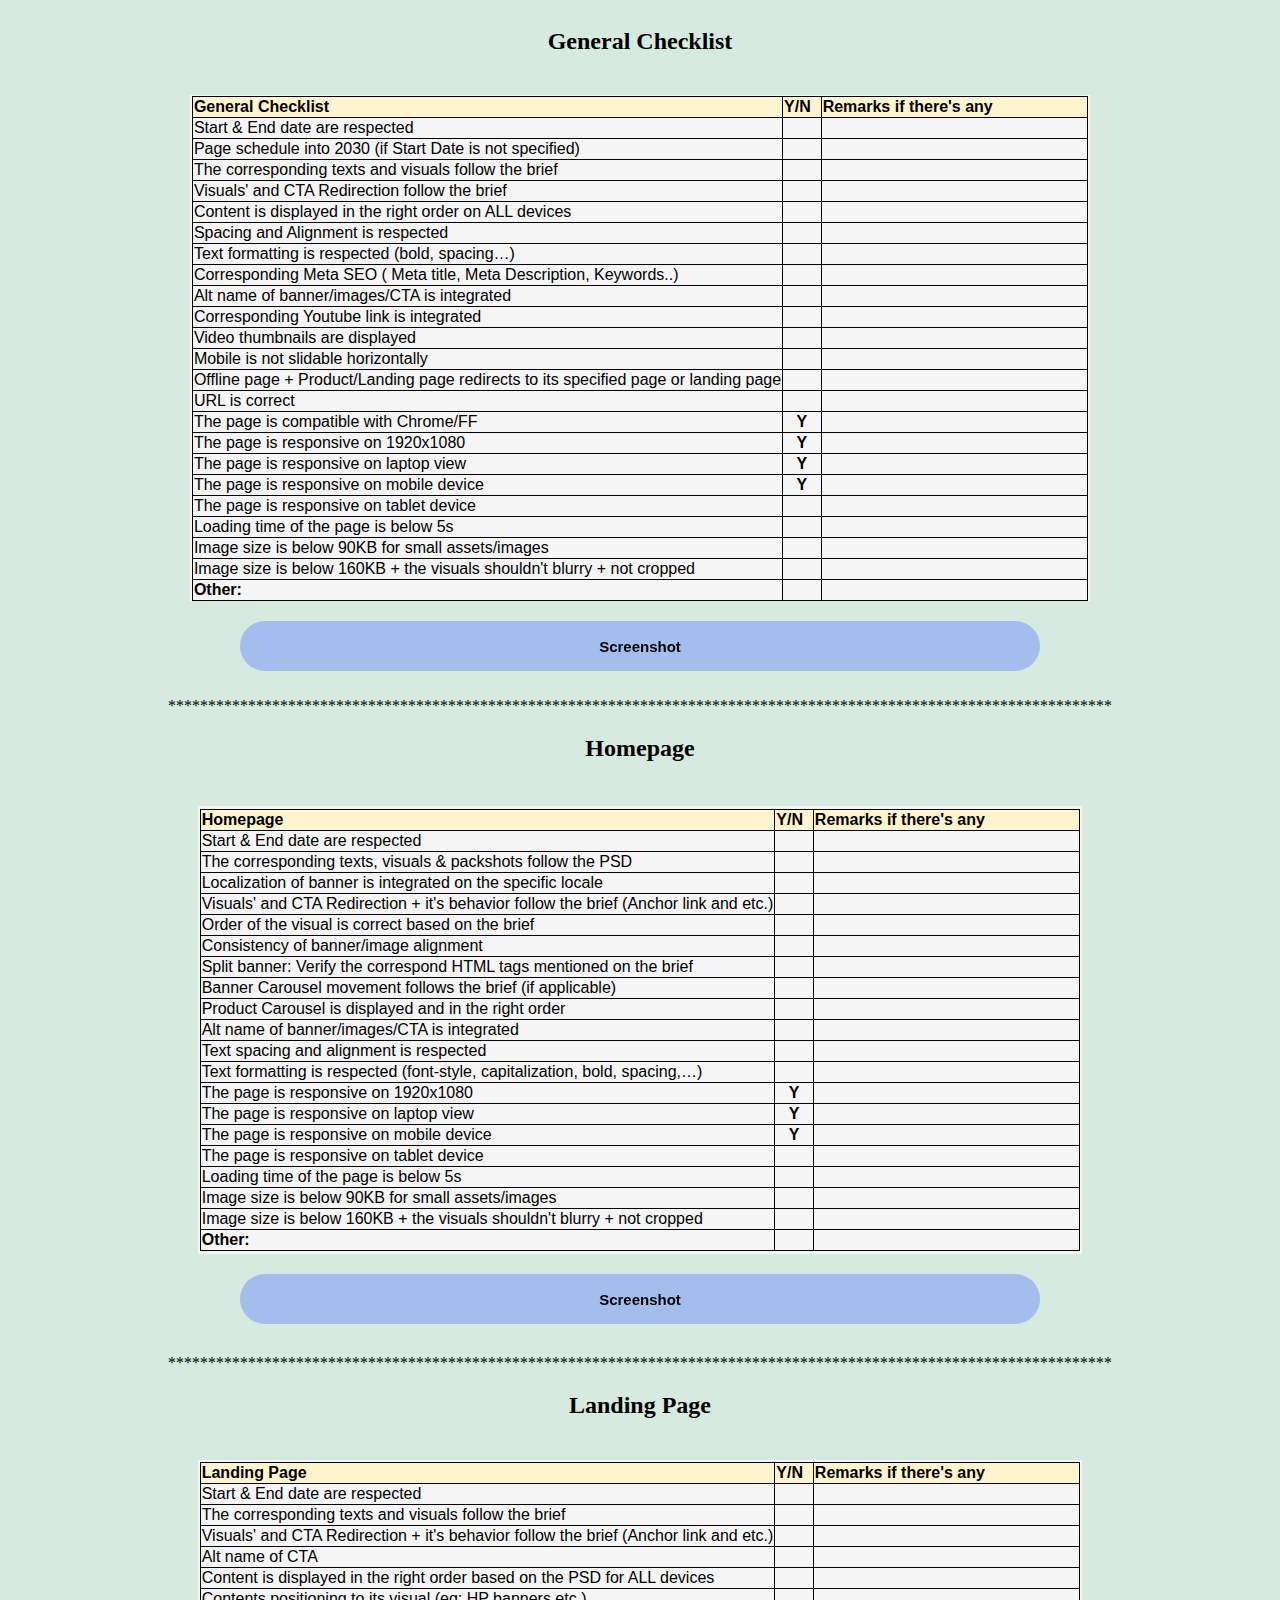
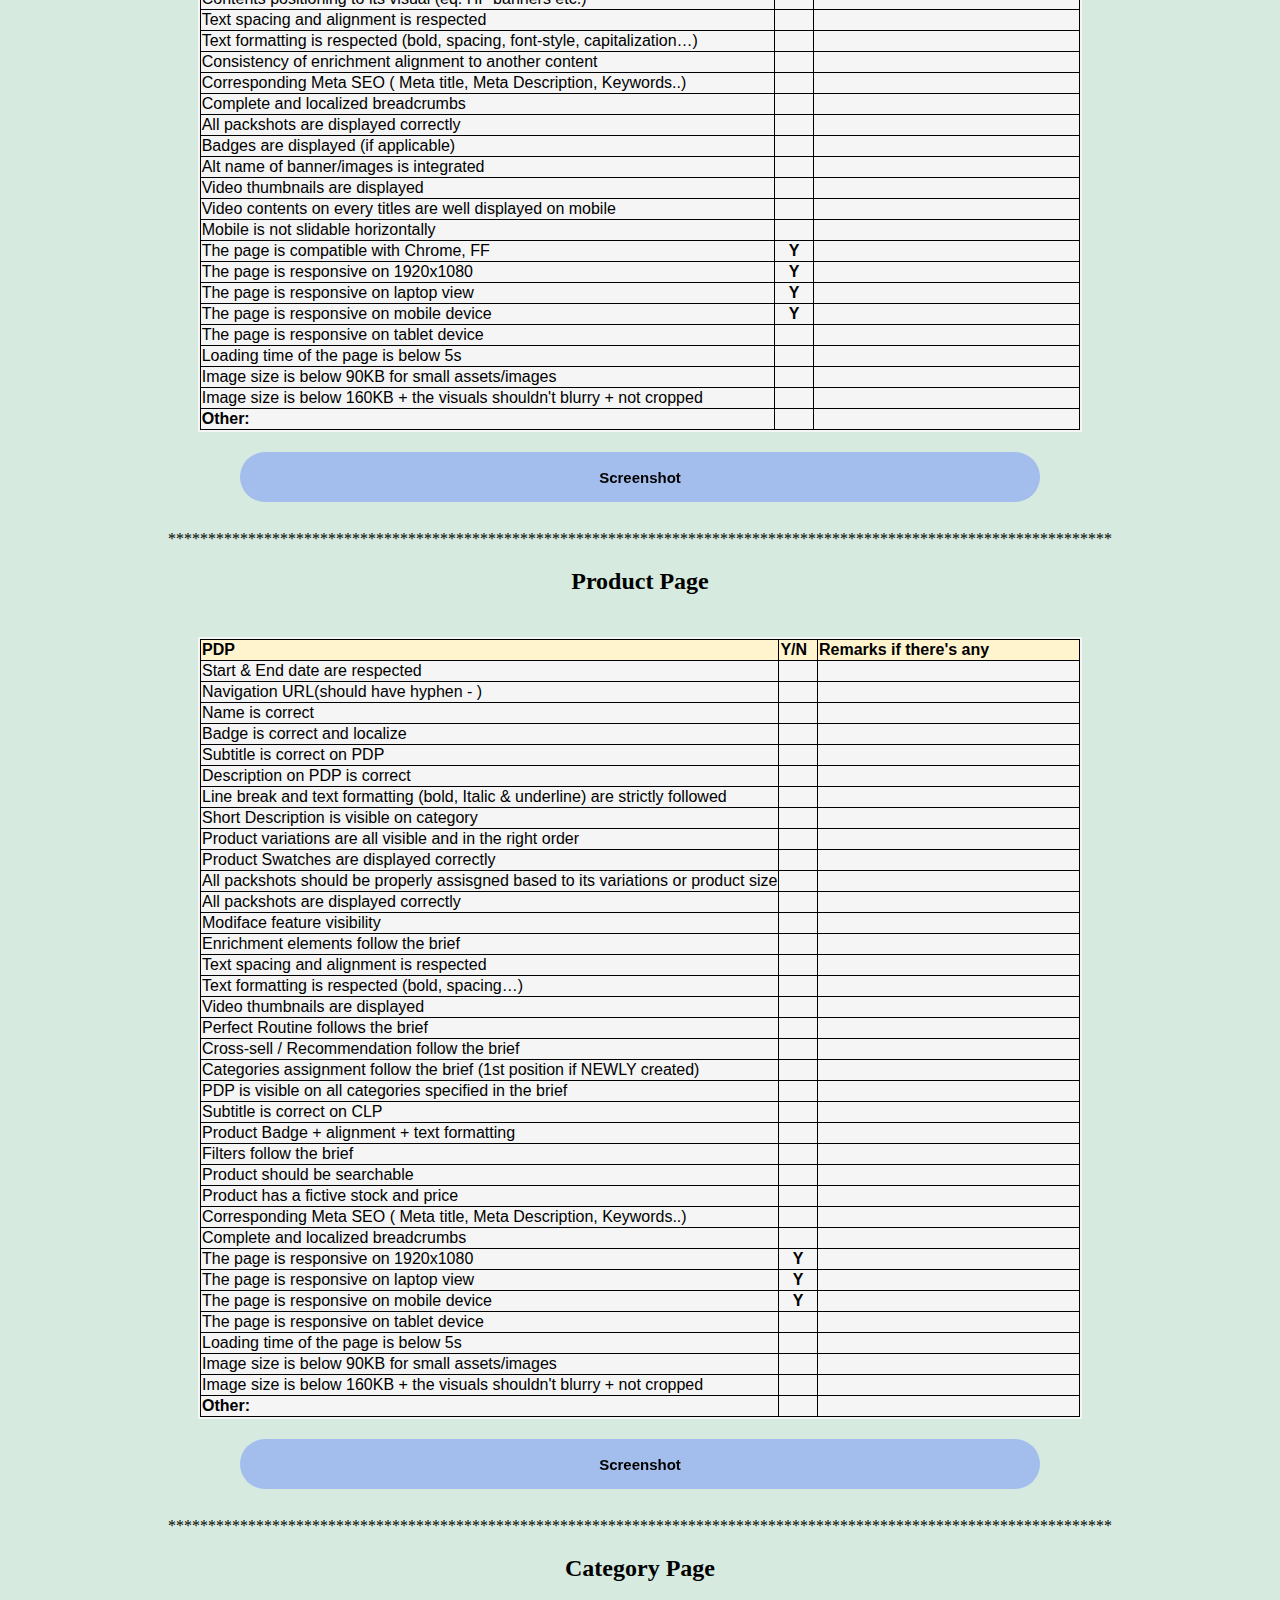
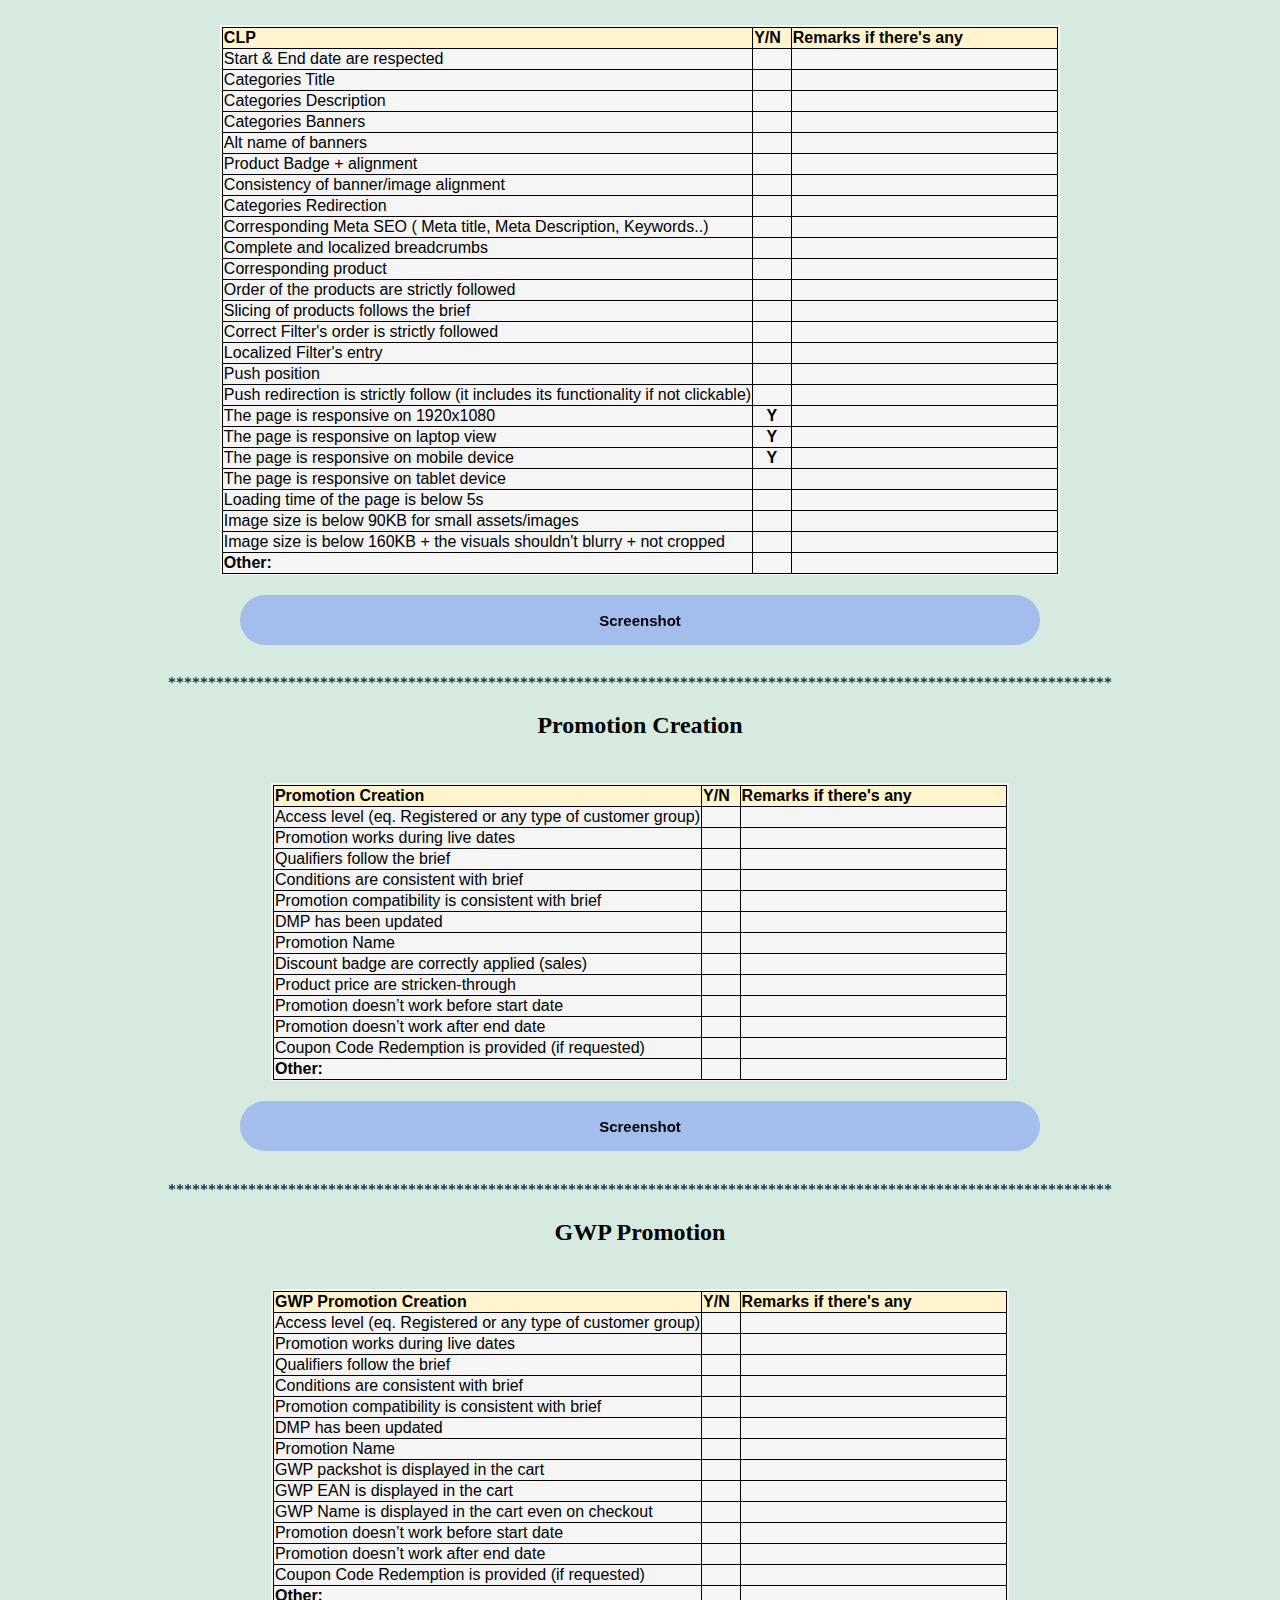
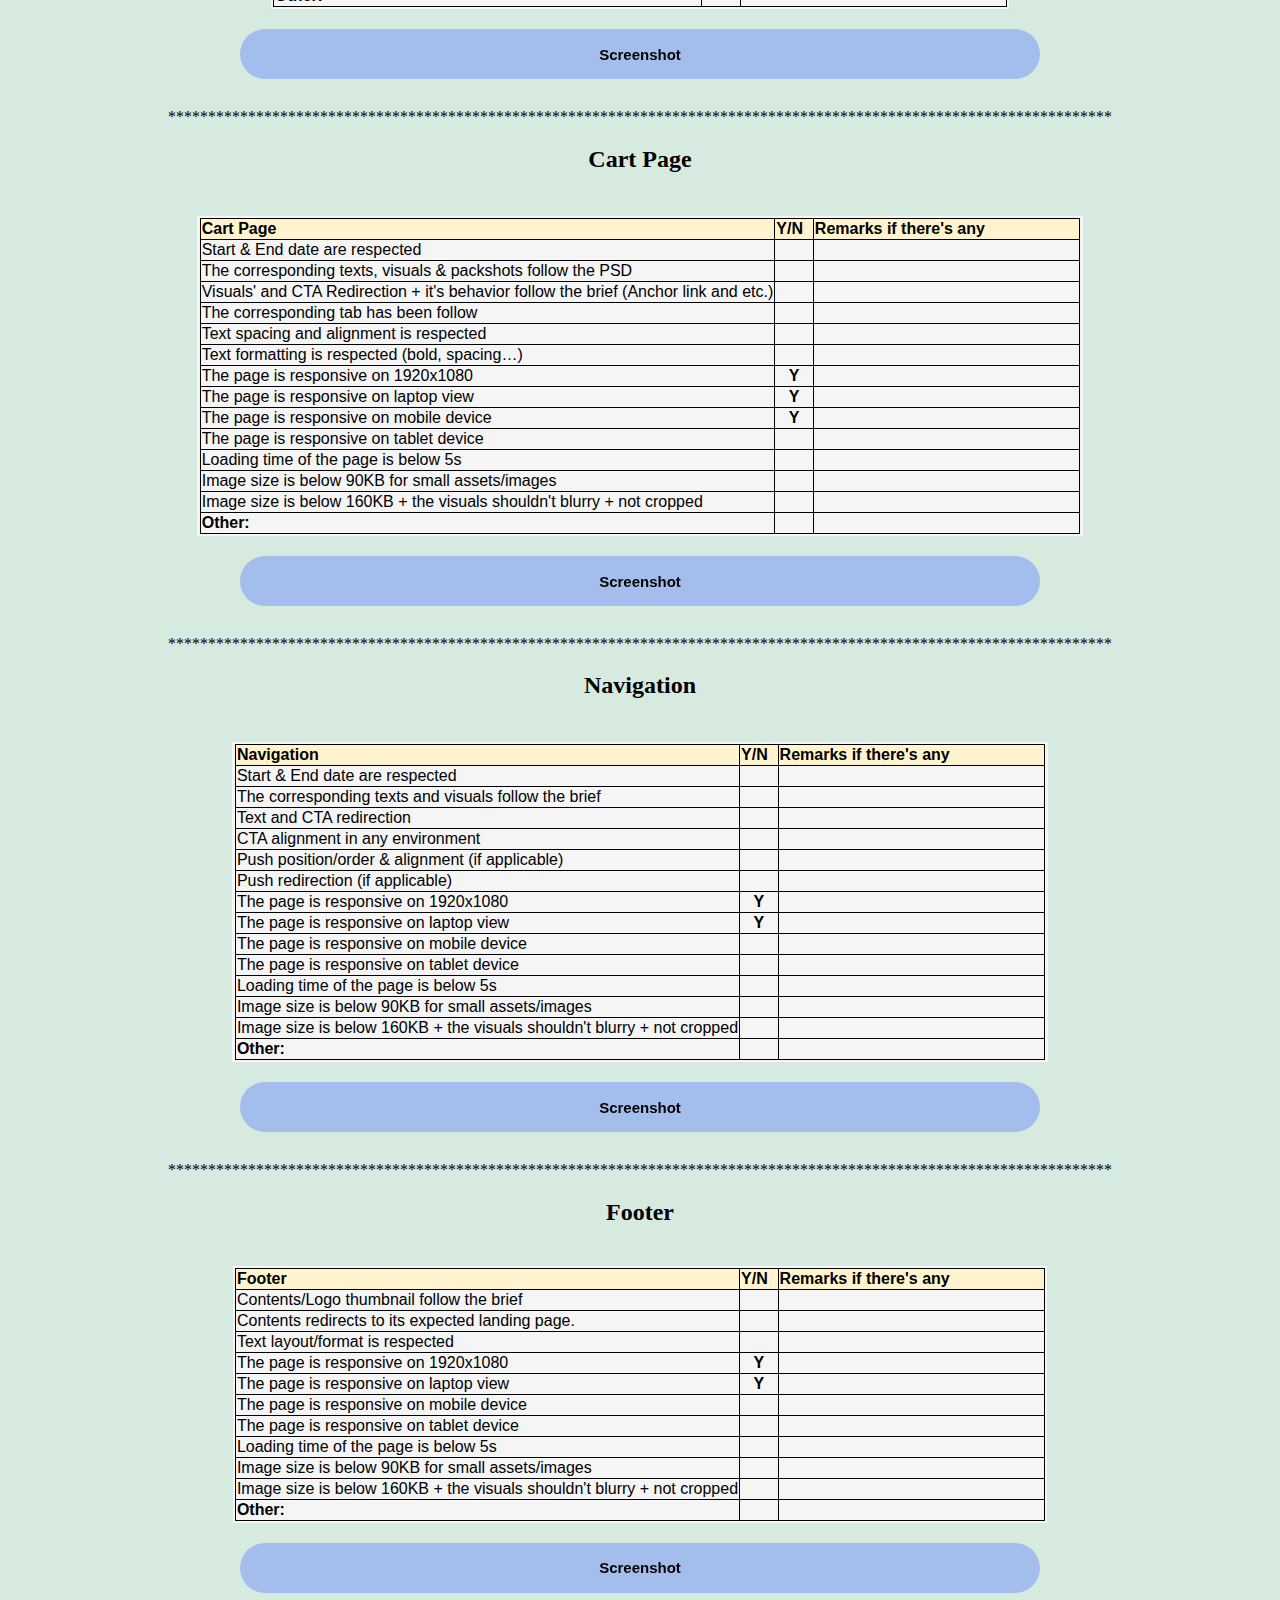
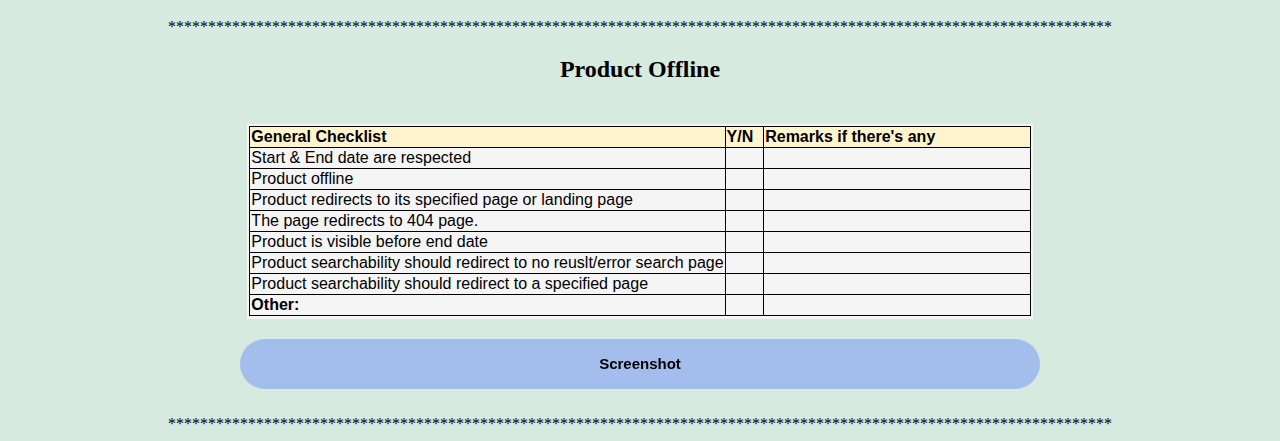
==== index.html @ a8d09268 "Add files via upload" ====
<!DOCTYPE html>

<head>
	<link rel="stylesheet" href="style.css">
  <link rel="stylesheet" href="https://cdnjs.cloudflare.com/ajax/libs/font-awesome/5.14.0/css/all.min.css">
</head>

<body>

<div class="container"> 
<!---------------------------------------------------------------DIV FOR General Checklist--------------------------------------------------------------->

  <div class="text-box">
    <div class="top-area">
      <h2 style="text-align: center;">General Checklist</h2>
    </div>
    <div class="inner">
    <!-- General Checklist Table -->
      <iframe src="./general.html" width="950px" height="600px"  frameborder="0" scrolling=no></iframe>
    <!-- End table -->
    </div>
  </div>
 
  &nbsp;<a style="text-align: center;">**********************************************************************************************************************</a>
<!---------------------------------------------------------------DIV FOR Homepage--------------------------------------------------------------->

  <div class="text-box">
    <div class="top-area">
      <h2 style="text-align: center;">Homepage</h2>
    </div>
    <div class="inner">
    <!-- Homepage -->
      <iframe src="./homepage.html" width="950px" height="550px"  frameborder="0" scrolling=no></iframe>
    <!-- End table -->
    </div>
  </div>

  &nbsp;<a style="text-align: center;">**********************************************************************************************************************</a>
<!---------------------------------------------------------------DIV FOR Landing Page--------------------------------------------------------------->

  <div class="text-box">
    <div class="top-area">
      <h2 style="text-align: center;">Landing Page</h2>
    </div>
    <div class="inner">
    <!-- Landing Page -->
      <iframe src="./landingpage.html" width="950px" height="670px"  frameborder="0" scrolling=no></iframe>
    <!-- End table -->
    </div>
  </div>

  &nbsp;<a style="text-align: center;">**********************************************************************************************************************</a>
<!---------------------------------------------------------------DIV FOR Product Page--------------------------------------------------------------->

  <div class="text-box">
    <div class="top-area">
      <h2 style="text-align: center;">Product Page</h2>
    </div>
    <div class="inner">
    <!-- Product Page -->
      <iframe src="./productpage.html" width="950px" height="880px"  frameborder="0" scrolling=no></iframe>
    <!-- End table -->
    </div>
  </div>

  &nbsp;<a style="text-align: center;">**********************************************************************************************************************</a>
<!---------------------------------------------------------------DIV FOR CLP --------------------------------------------------------------->

<div class="text-box">
  <div class="top-area">
    <h2 style="text-align: center;">Category Page</h2>
  </div>
  <div class="inner">
  <!-- CLP -->
    <iframe src="./categorypage.html" width="950px" height="650px"  frameborder="0" scrolling=no></iframe>
  <!-- End table -->
  </div>
</div>

&nbsp;<a style="text-align: center;">**********************************************************************************************************************</a>
<!---------------------------------------------------------------DIV FOR PROMOTION--------------------------------------------------------------->

<div class="text-box">
  <div class="top-area">
    <h2 style="text-align: center;">Promotion Creation</h2>
  </div>
  <div class="inner">
  <!-- PROMOTION -->
    <iframe src="./promotion.html" width="950px" height="400px"  frameborder="0" scrolling=no></iframe>
  <!-- End table -->
  </div>
</div>

&nbsp;<a style="text-align: center;">**********************************************************************************************************************</a>
<!---------------------------------------------------------------DIV FOR GWP PROMOTION--------------------------------------------------------------->

<div class="text-box">
  <div class="top-area">
    <h2 style="text-align: center;">GWP Promotion</h2>
  </div>
  <div class="inner">
  <!-- GWP PROMOTION -->
    <iframe src="./gwppromotion.html" width="950px" height="420px"  frameborder="0" scrolling=no></iframe>
  <!-- End table -->
  </div>
</div>

&nbsp;<a style="text-align: center;">**********************************************************************************************************************</a>
<!---------------------------------------------------------------DIV FOR CART PAGE--------------------------------------------------------------->

<div class="text-box">
  <div class="top-area">
    <h2 style="text-align: center;">Cart Page</h2>
  </div>
  <div class="inner">
  <!-- CART PAGE -->
    <iframe src="./cartpage.html" width="950px" height="420px"  frameborder="0" scrolling=no></iframe>
  <!-- End table -->
  </div>
</div>

&nbsp;<a style="text-align: center;">**********************************************************************************************************************</a>
<!---------------------------------------------------------------DIV FOR NAVIGATION--------------------------------------------------------------->

<div class="text-box">
  <div class="top-area">
    <h2 style="text-align: center;">Navigation</h2>
  </div>
  <div class="inner">
  <!-- NAVIGATION -->
    <iframe src="./navigation.html" width="950px" height="420px"  frameborder="0" scrolling=no></iframe>
  <!-- End table -->
  </div>
</div>

&nbsp;<a style="text-align: center;">**********************************************************************************************************************</a>
<!---------------------------------------------------------------DIV FOR FOOTER--------------------------------------------------------------->

<div class="text-box">
  <div class="top-area">
    <h2 style="text-align: center;">Footer</h2>
  </div>
  <div class="inner">
  <!-- FOOTER -->
    <iframe src="./footer.html" width="950px" height="350px"  frameborder="0" scrolling=no></iframe>
  <!-- End table -->
  </div>
</div>

&nbsp;<a style="text-align: center;">**********************************************************************************************************************</a>
<!---------------------------------------------------------------DIV FOR PRODUCT OFFLINE--------------------------------------------------------------->

<div class="text-box">
  <div class="top-area">
    <h2 style="text-align: center;">Product Offline</h2>
  </div>
  <div class="inner">
  <!-- PRODUCT OFFLINE -->
    <iframe src="./productoffline.html" width="950px" height="290px"  frameborder="0" scrolling=no></iframe>
  <!-- End table -->
  </div>
</div>

&nbsp;<a style="text-align: center;">**********************************************************************************************************************</a>
<!--------------------------------------------------------------- END --------------------------------------------------------------->


</div>
</body>
<script src="./html2canvas.js"></script>
<script src="./index.js"></script>

</html>
---- style.css ----
@import url('https://fonts.googleapis.com/css2?family=Poppins:wght@200;300;400;500;600;700;800;900&display=swap');

body{
	display: flex;
	flex-direction: column;
	align-items: center;
	justify-content: center;
	gap: 20px 0;
	min-height: 100vh;
	background: #d6eadf;

}

.frames{
	width: 950px;
	height: 600px;
	
}

.container{
	display:flex;
	flex-direction: column;
	background: #d6eadf;
}

.text-box{
	background: #d6eadf;
}

 /* TABLE DIVs*/ 
.general_checklist_div {
	width: 900px;
	height: 506px;
	background-color: whitesmoke;
	display: flex;
	align-items: center;
	justify-content: center;
}
.homepage_div {
	width: 884px;
	height: 448px;
	background-color: whitesmoke;
	display: flex;
	align-items: center;
	justify-content: center;
}
.landingpage_checklist_div { 
	width: 884px;
	height: 572px;
	background-color: whitesmoke;
	display: flex;
	align-items: center;
	justify-content: center;
}
.productpage_checklist_div { 
	width: 884px;
	height: 782px;
	background-color: whitesmoke;
	display: flex;
	align-items: center;
	justify-content: center;
}
.categorypage_checklist_div { 
	width: 840px;
	height: 550px;
	background-color: whitesmoke;
	display: flex;
	align-items: center;
	justify-content: center;
}
.promotion_checklist_div { 
	width: 738px;
	height: 298px;
	background-color: whitesmoke;
	display: flex;
	align-items: center;
	justify-content: center;
}
.gwppromotion_checklist_div { 
	width: 738px;
	height: 320px;
	background-color: whitesmoke;
	display: flex;
	align-items: center;
	justify-content: center;
}
.cartpage_checklist_div { 
	width: 886px;
	height: 320px;
	background-color: whitesmoke;
	display: flex;
	align-items: center;
	justify-content: center;
}
.navigation_checklist_div { 
	width: 816px;
	height: 320px;
	background-color: whitesmoke;
	display: flex;
	align-items: center;
	justify-content: center;
}
.footer_checklist_div { 
	width: 814px;
	height: 257px;
	background-color: whitesmoke;
	display: flex;
	align-items: center;
	justify-content: center;
}
.productoffline_checklist_div { 
	width: 786px;
	height: 195px;
	background-color: whitesmoke;
	display: flex;
	align-items: center;
	justify-content: center;
}
 /* End*/ 


.takeImageBtn {
	display: inline-flex;
	align-items: center;
	justify-content: center;
	padding: 0.7rem 2rem;
	font-weight: 600;
	font-size: 15px;
	text-align: center;
	text-decoration: none;
	color: #A3BDED;
	backface-visibility: hidden;
	border: 0.3rem solid transparent;
	border-radius: 3rem;
	width: 800px;
	height: 50px;
  }
  
  .takeImageBtn1 {
	border-color: transparent;
	background-color: #A3BDED;
	color: #000;
	transition: transform 0.2s cubic-bezier(0.235, 0, 0.05, 0.95);
  }
	
  .takeImageBtn1:hover {
	transform: perspective(1px) scale3d(1.044, 1.044, 1) translateZ(0) !important;
  }



.pt-3-half {
  padding-top: 1.4rem;
}

table {
  font-family: arial, sans-serif;
  border-collapse: collapse;
  width: 100%;
}

td, th {
  border: 1px solid black;
  text-align: left;

}
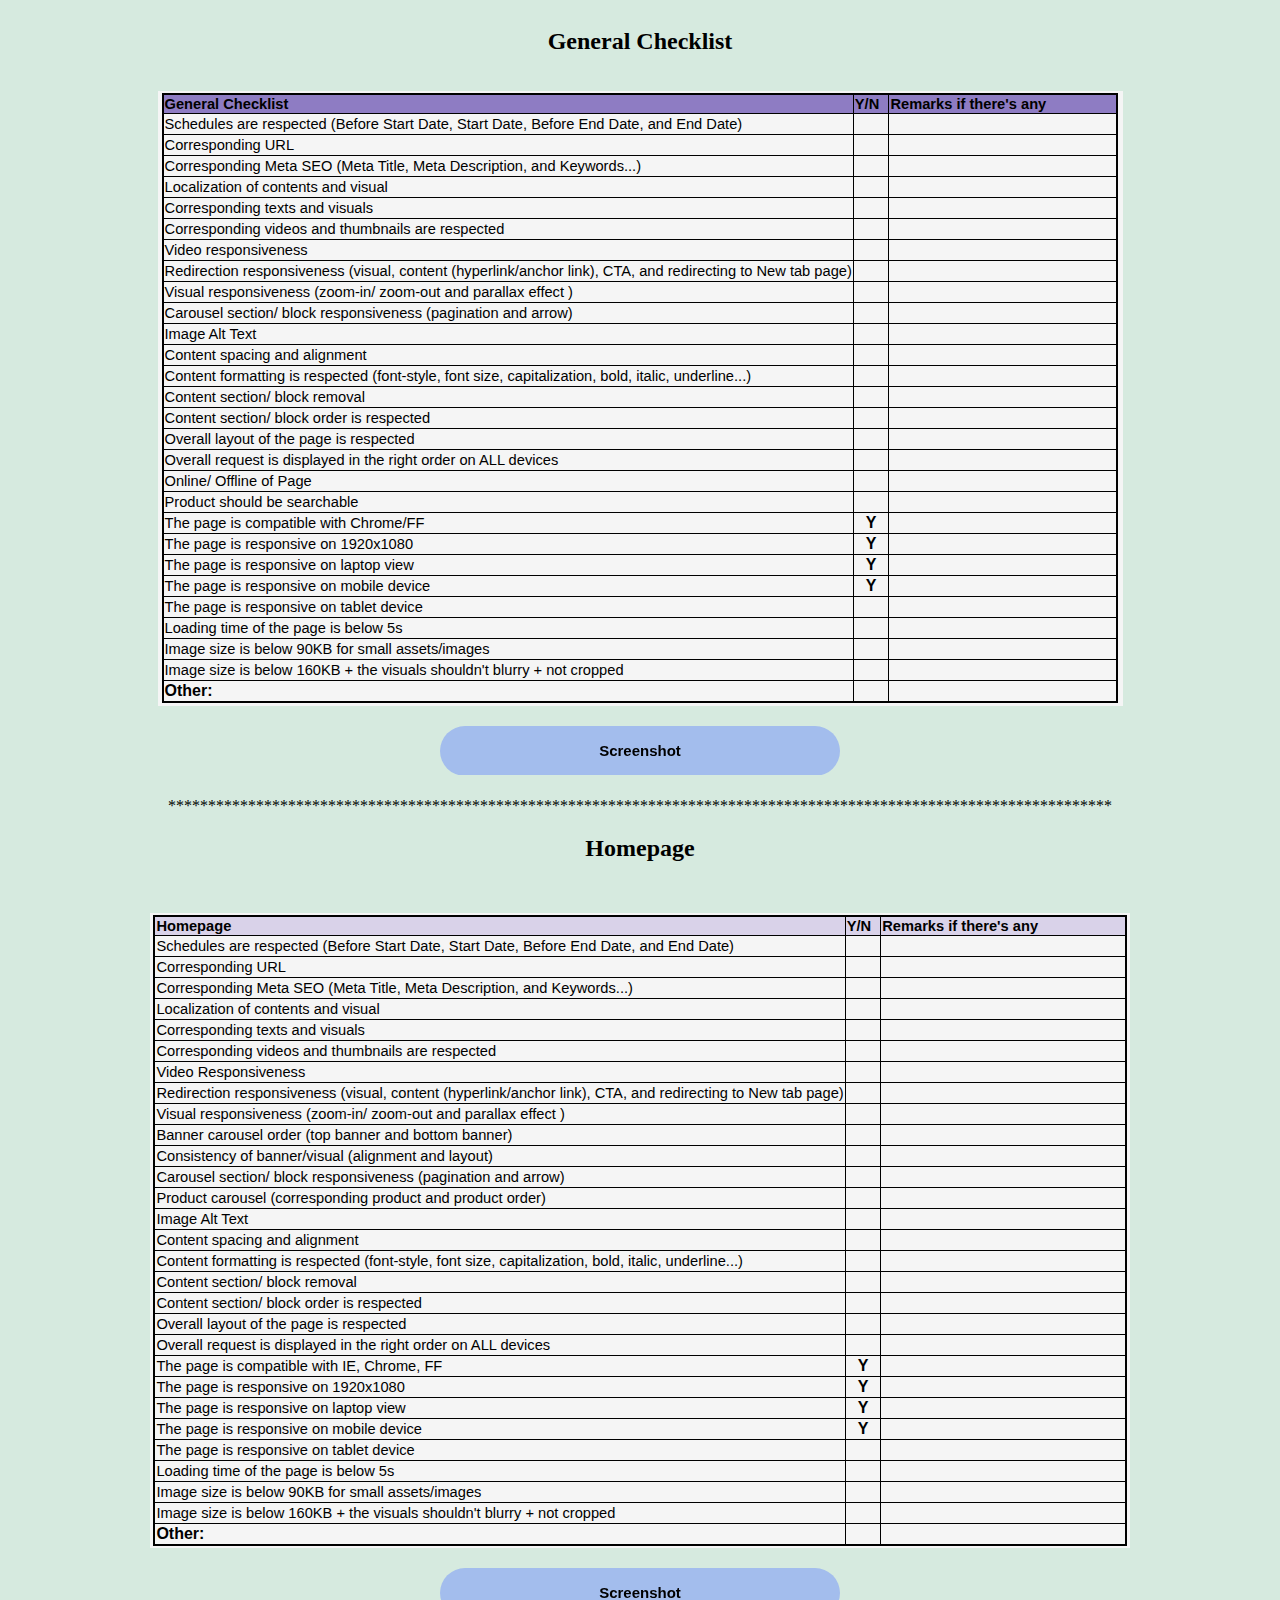
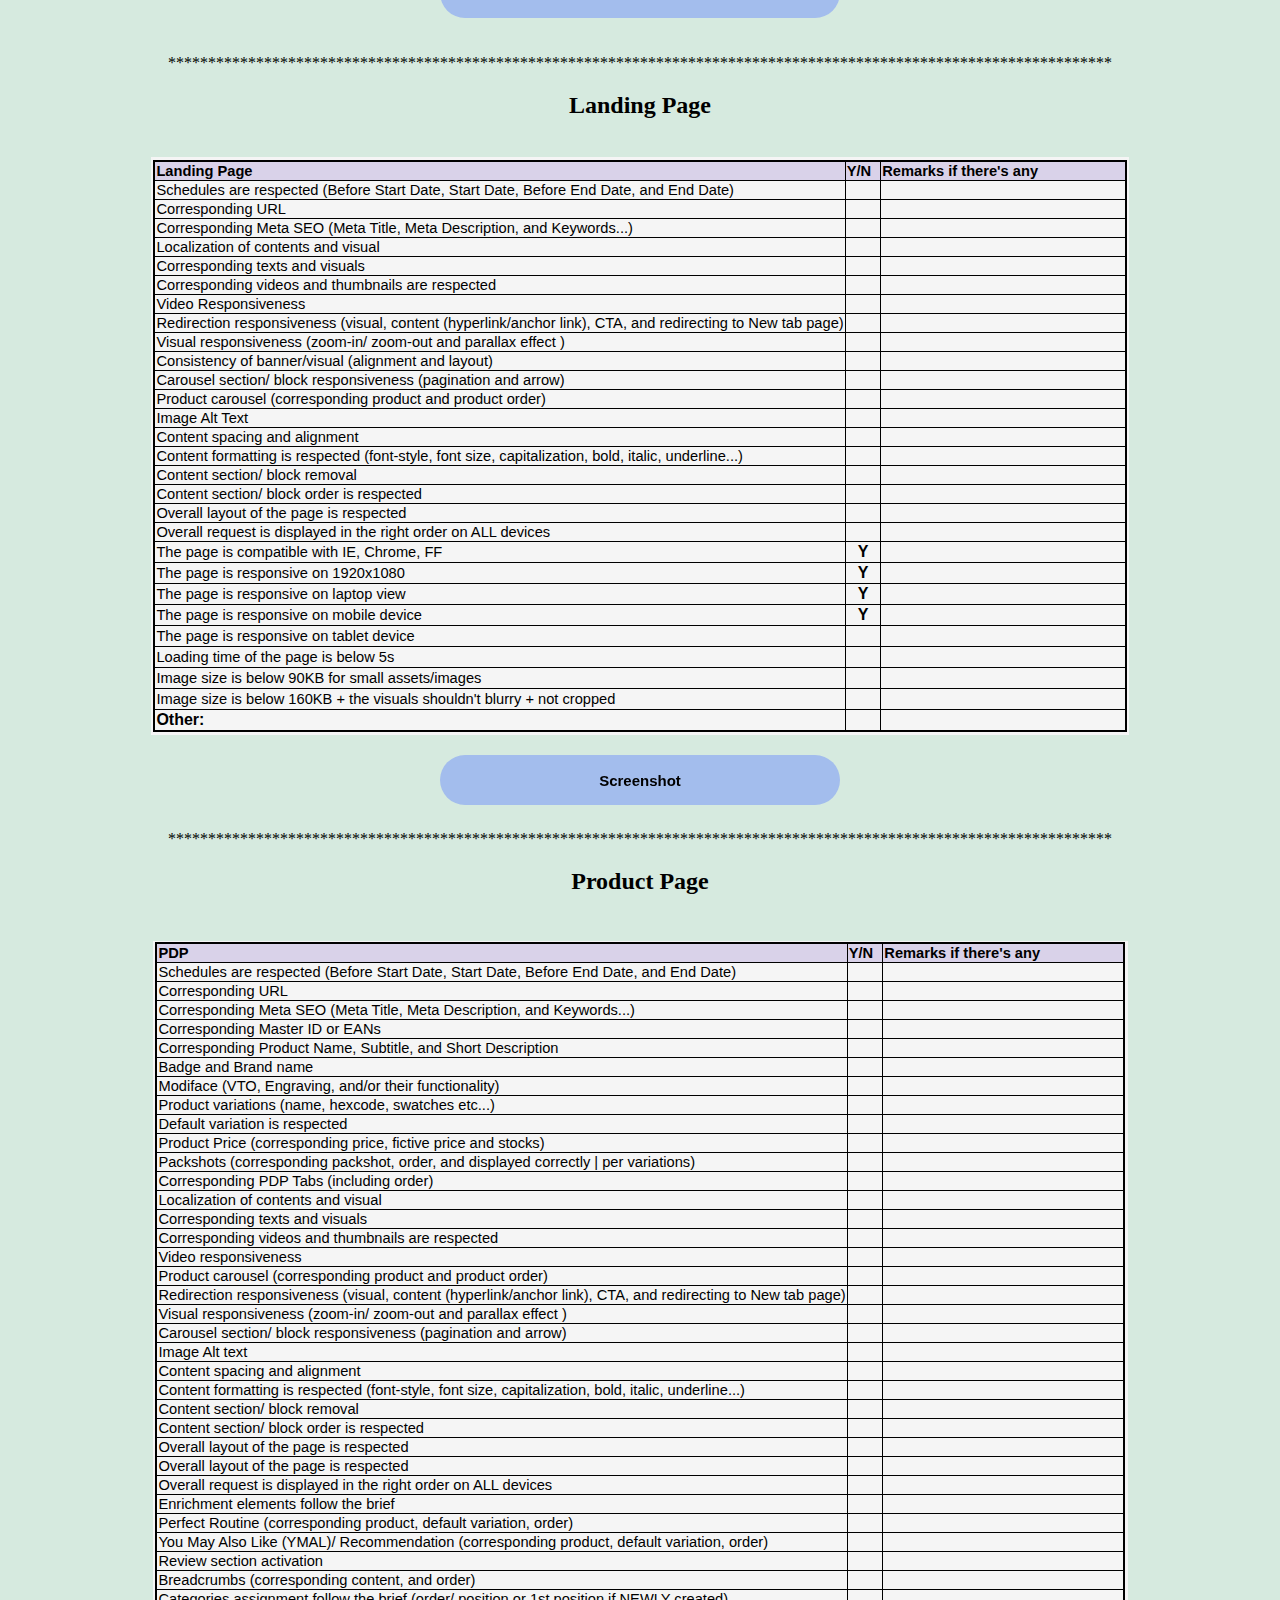
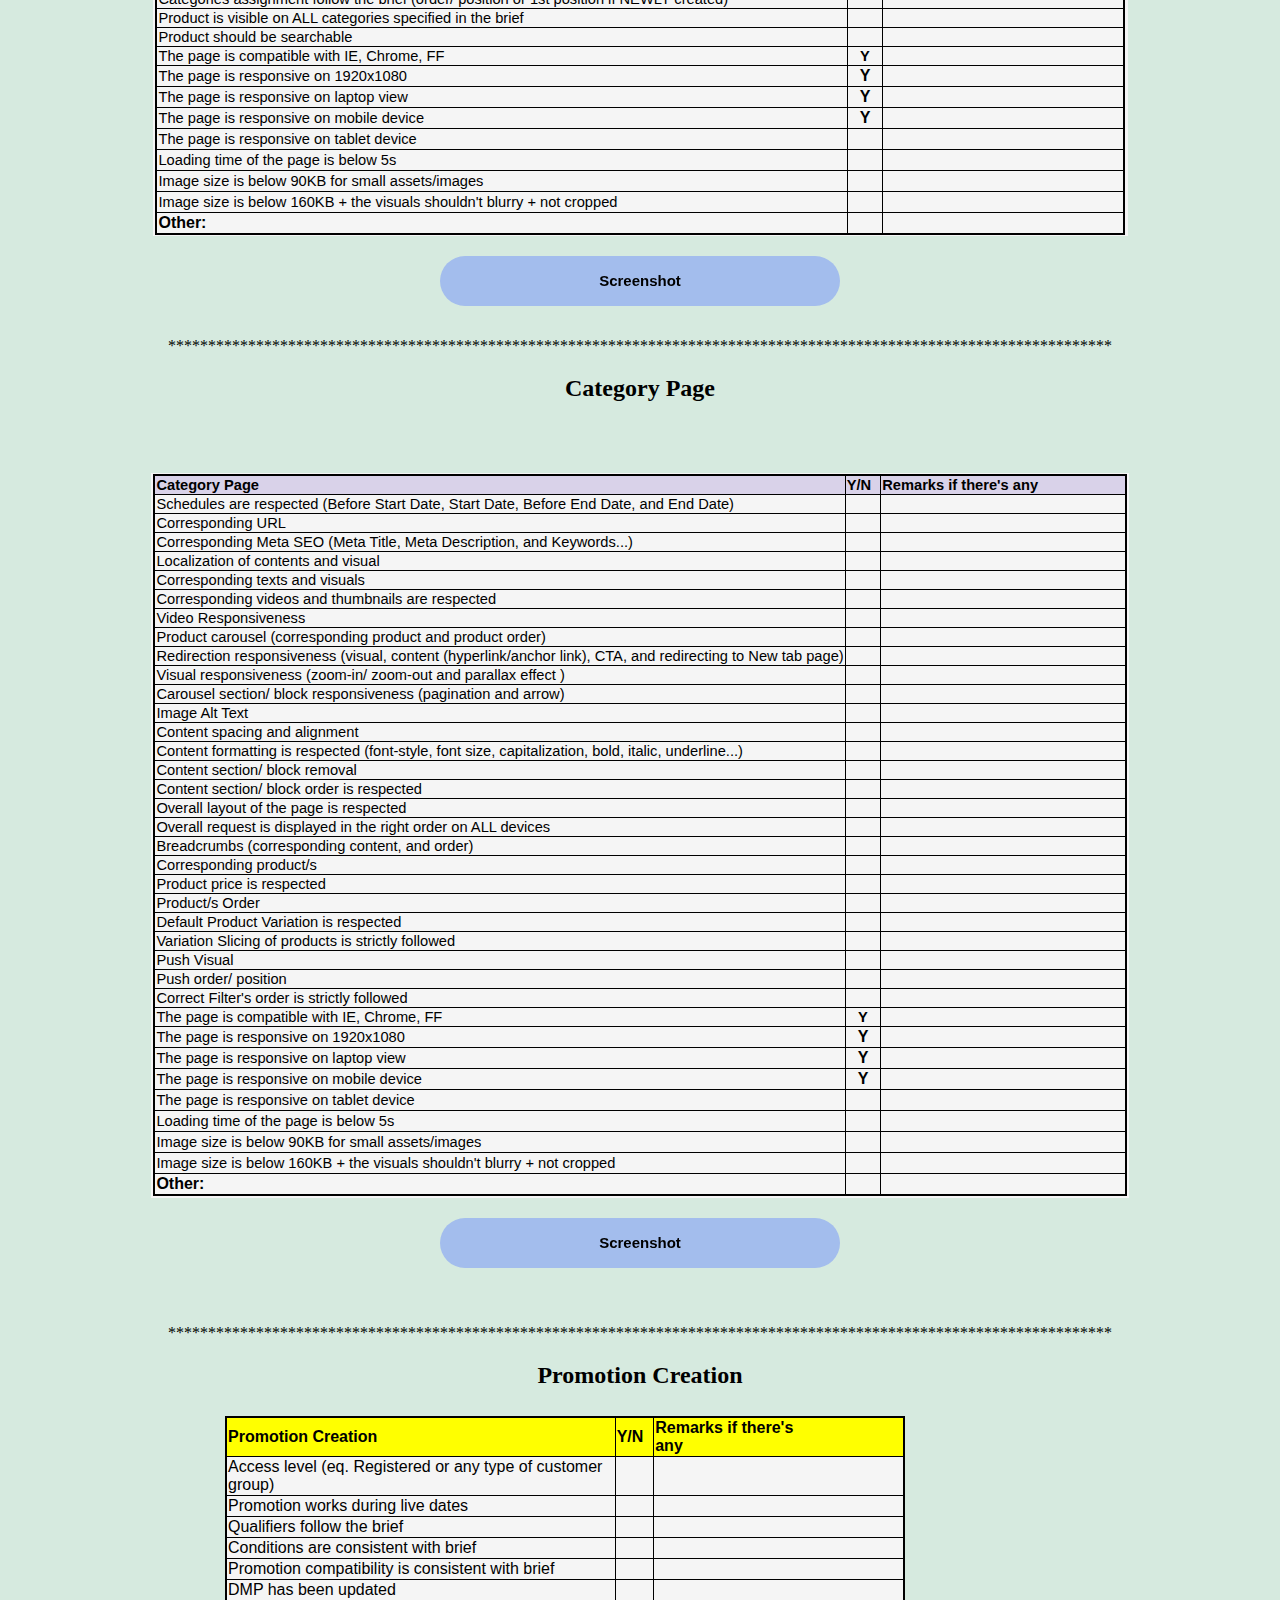
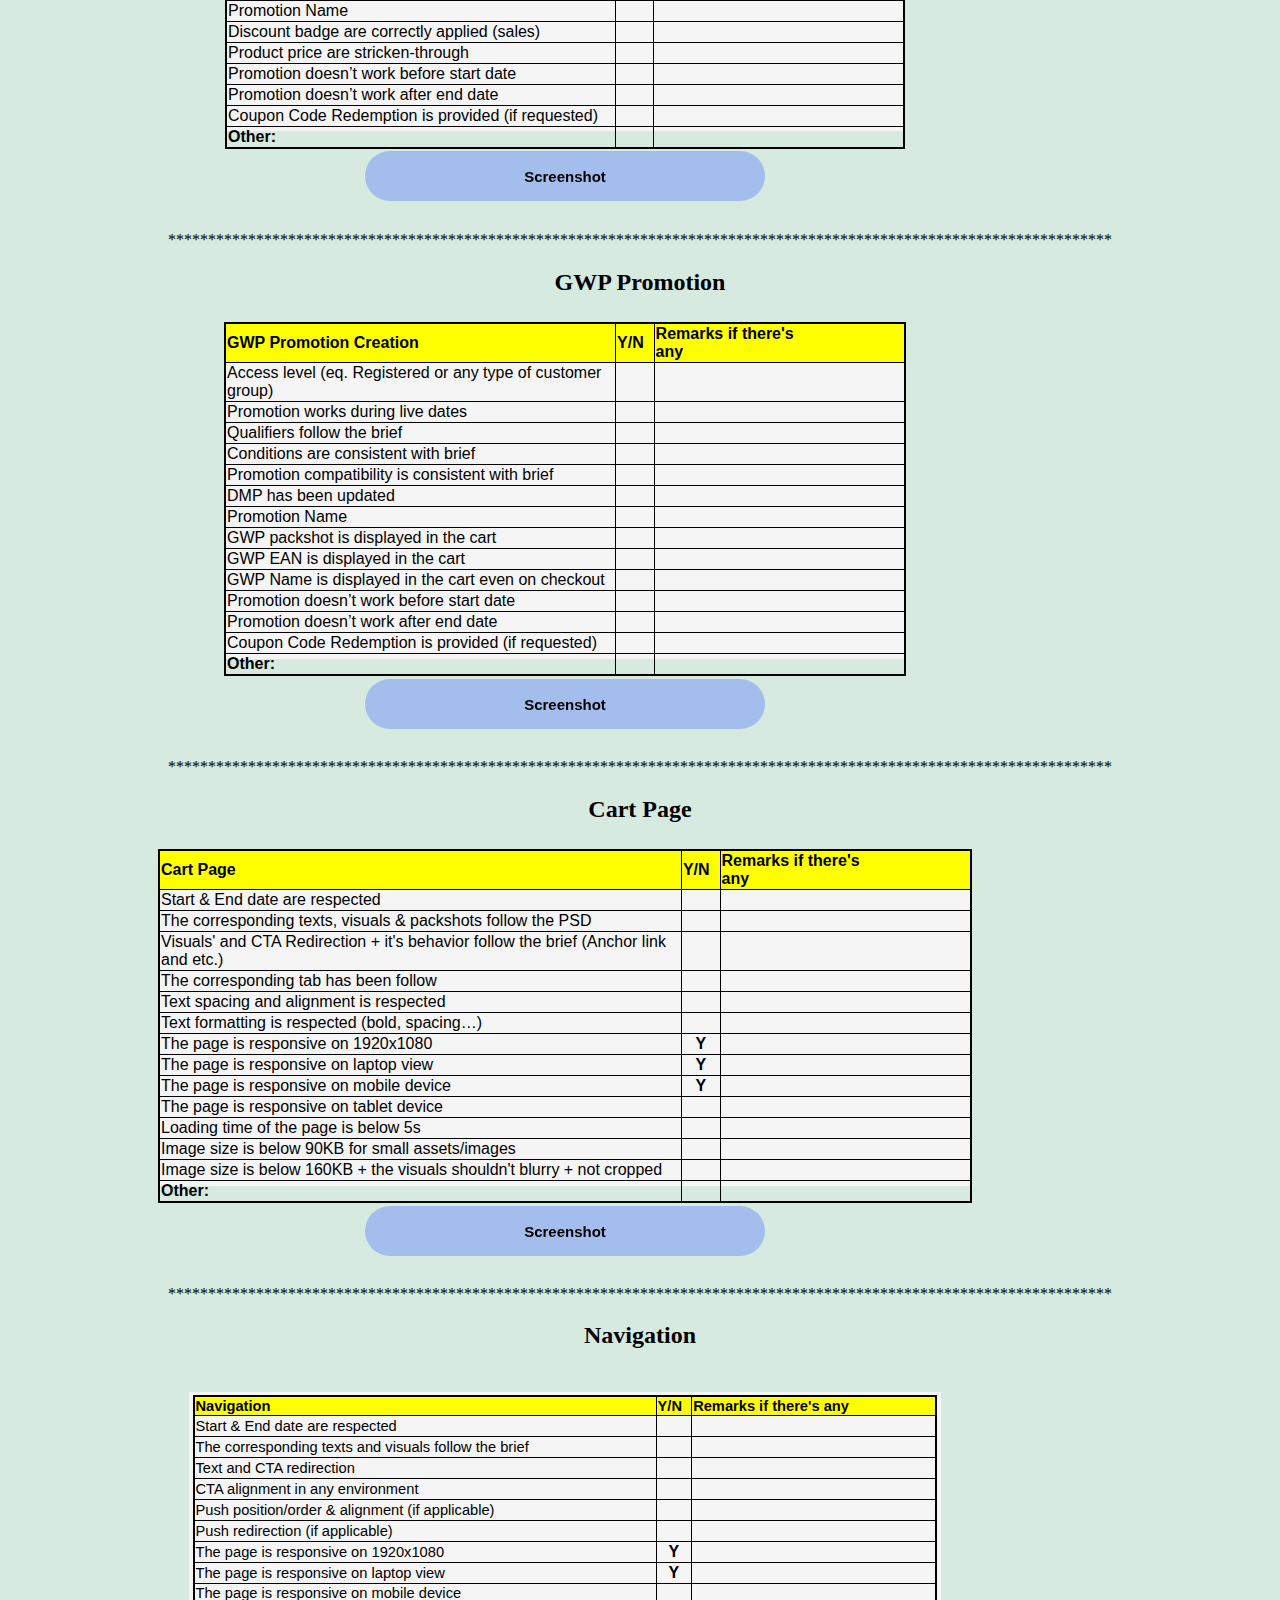
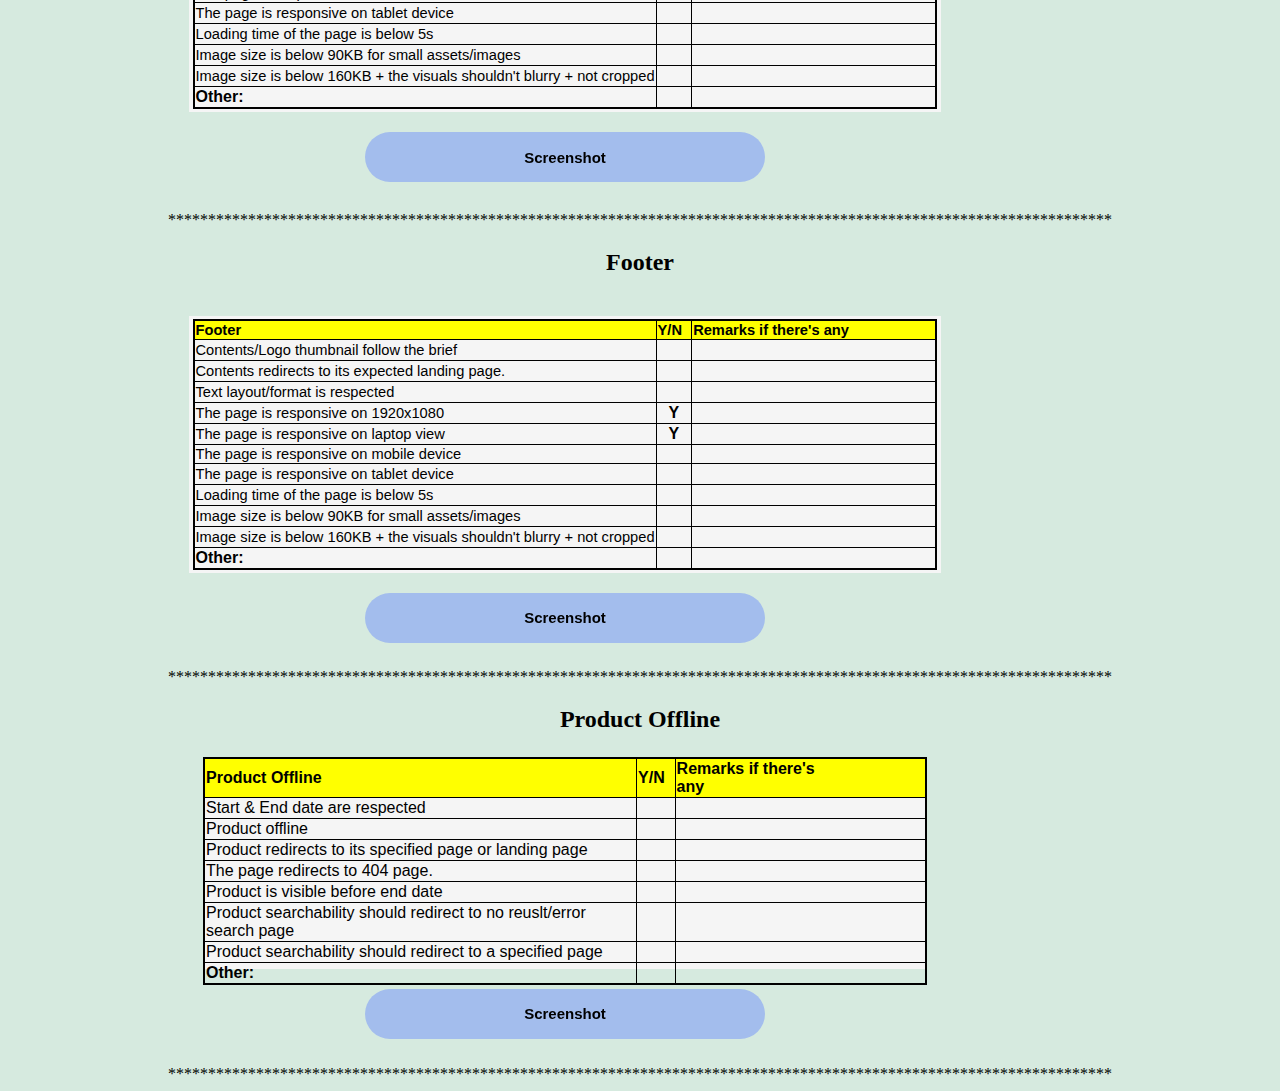
==== commit f555dd99: "General, HP, PDP, LP, CLP update" ====
--- a/index.html
+++ b/index.html
@@ -16,7 +16,7 @@
     </div>
     <div class="inner">
     <!-- General Checklist Table -->
-      <iframe src="./general.html" width="950px" height="600px"  frameborder="0" scrolling=no></iframe>
+      <iframe src="./general.html" width="1100px" height="700px"  frameborder="0" scrolling=no></iframe>
     <!-- End table -->
     </div>
   </div>
@@ -30,7 +30,7 @@
     </div>
     <div class="inner">
     <!-- Homepage -->
-      <iframe src="./homepage.html" width="950px" height="550px"  frameborder="0" scrolling=no></iframe>
+      <iframe src="./homepage.html" width="1100px" height="750px"  frameborder="0" scrolling=no></iframe>
     <!-- End table -->
     </div>
   </div>
@@ -44,7 +44,7 @@
     </div>
     <div class="inner">
     <!-- Landing Page -->
-      <iframe src="./landingpage.html" width="950px" height="670px"  frameborder="0" scrolling=no></iframe>
+      <iframe src="./landingpage.html" width="1100px" height="670px"  frameborder="0" scrolling=no></iframe>
     <!-- End table -->
     </div>
   </div>
@@ -58,7 +58,7 @@
     </div>
     <div class="inner">
     <!-- Product Page -->
-      <iframe src="./productpage.html" width="950px" height="880px"  frameborder="0" scrolling=no></iframe>
+      <iframe src="./productpage.html" width="1100px" height="1000px"  frameborder="0" scrolling=no></iframe>
     <!-- End table -->
     </div>
   </div>
@@ -72,7 +72,7 @@
   </div>
   <div class="inner">
   <!-- CLP -->
-    <iframe src="./categorypage.html" width="950px" height="650px"  frameborder="0" scrolling=no></iframe>
+    <iframe src="./categorypage.html" width="1100px" height="880px"  frameborder="0" scrolling=no></iframe>
   <!-- End table -->
   </div>
 </div>
--- a/style.css
+++ b/style.css
@@ -1,4 +1,5 @@
 @import url('https://fonts.googleapis.com/css2?family=Poppins:wght@200;300;400;500;600;700;800;900&display=swap');
+
 
 body{
 	display: flex;
@@ -8,6 +9,12 @@
 	gap: 20px 0;
 	min-height: 100vh;
 	background: #d6eadf;
+
+}
+
+table, th, td {
+	border: 2px solid black;
+	border-collapse: collapse;
 
 }
 
@@ -29,47 +36,47 @@
 
  /* TABLE DIVs*/ 
 .general_checklist_div {
-	width: 900px;
-	height: 506px;
+	width:965px;
+	height: 615px;
 	background-color: whitesmoke;
 	display: flex;
 	align-items: center;
 	justify-content: center;
 }
 .homepage_div {
-	width: 884px;
-	height: 448px;
+	width: 980px;
+	height: 635px;
 	background-color: whitesmoke;
 	display: flex;
 	align-items: center;
 	justify-content: center;
 }
 .landingpage_checklist_div { 
-	width: 884px;
-	height: 572px;
+	width: 978px;
+	height: 578px;
 	background-color: whitesmoke;
 	display: flex;
 	align-items: center;
 	justify-content: center;
 }
 .productpage_checklist_div { 
-	width: 884px;
-	height: 782px;
+	width: 975px;
+	height: 895px;
 	background-color: whitesmoke;
 	display: flex;
 	align-items: center;
 	justify-content: center;
 }
 .categorypage_checklist_div { 
-	width: 840px;
-	height: 550px;
+	width: 978px;
+	height: 725px;
 	background-color: whitesmoke;
 	display: flex;
 	align-items: center;
 	justify-content: center;
 }
 .promotion_checklist_div { 
-	width: 738px;
+	width: 680px;
 	height: 298px;
 	background-color: whitesmoke;
 	display: flex;
@@ -77,7 +84,7 @@
 	justify-content: center;
 }
 .gwppromotion_checklist_div { 
-	width: 738px;
+	width: 682px;
 	height: 320px;
 	background-color: whitesmoke;
 	display: flex;
@@ -85,7 +92,7 @@
 	justify-content: center;
 }
 .cartpage_checklist_div { 
-	width: 886px;
+	width: 814px;
 	height: 320px;
 	background-color: whitesmoke;
 	display: flex;
@@ -93,7 +100,7 @@
 	justify-content: center;
 }
 .navigation_checklist_div { 
-	width: 816px;
+	width: 752px;
 	height: 320px;
 	background-color: whitesmoke;
 	display: flex;
@@ -101,7 +108,7 @@
 	justify-content: center;
 }
 .footer_checklist_div { 
-	width: 814px;
+	width: 752px;
 	height: 257px;
 	background-color: whitesmoke;
 	display: flex;
@@ -109,7 +116,7 @@
 	justify-content: center;
 }
 .productoffline_checklist_div { 
-	width: 786px;
+	width: 724px;
 	height: 195px;
 	background-color: whitesmoke;
 	display: flex;
@@ -132,7 +139,7 @@
 	backface-visibility: hidden;
 	border: 0.3rem solid transparent;
 	border-radius: 3rem;
-	width: 800px;
+	width: 400px;
 	height: 50px;
   }
   
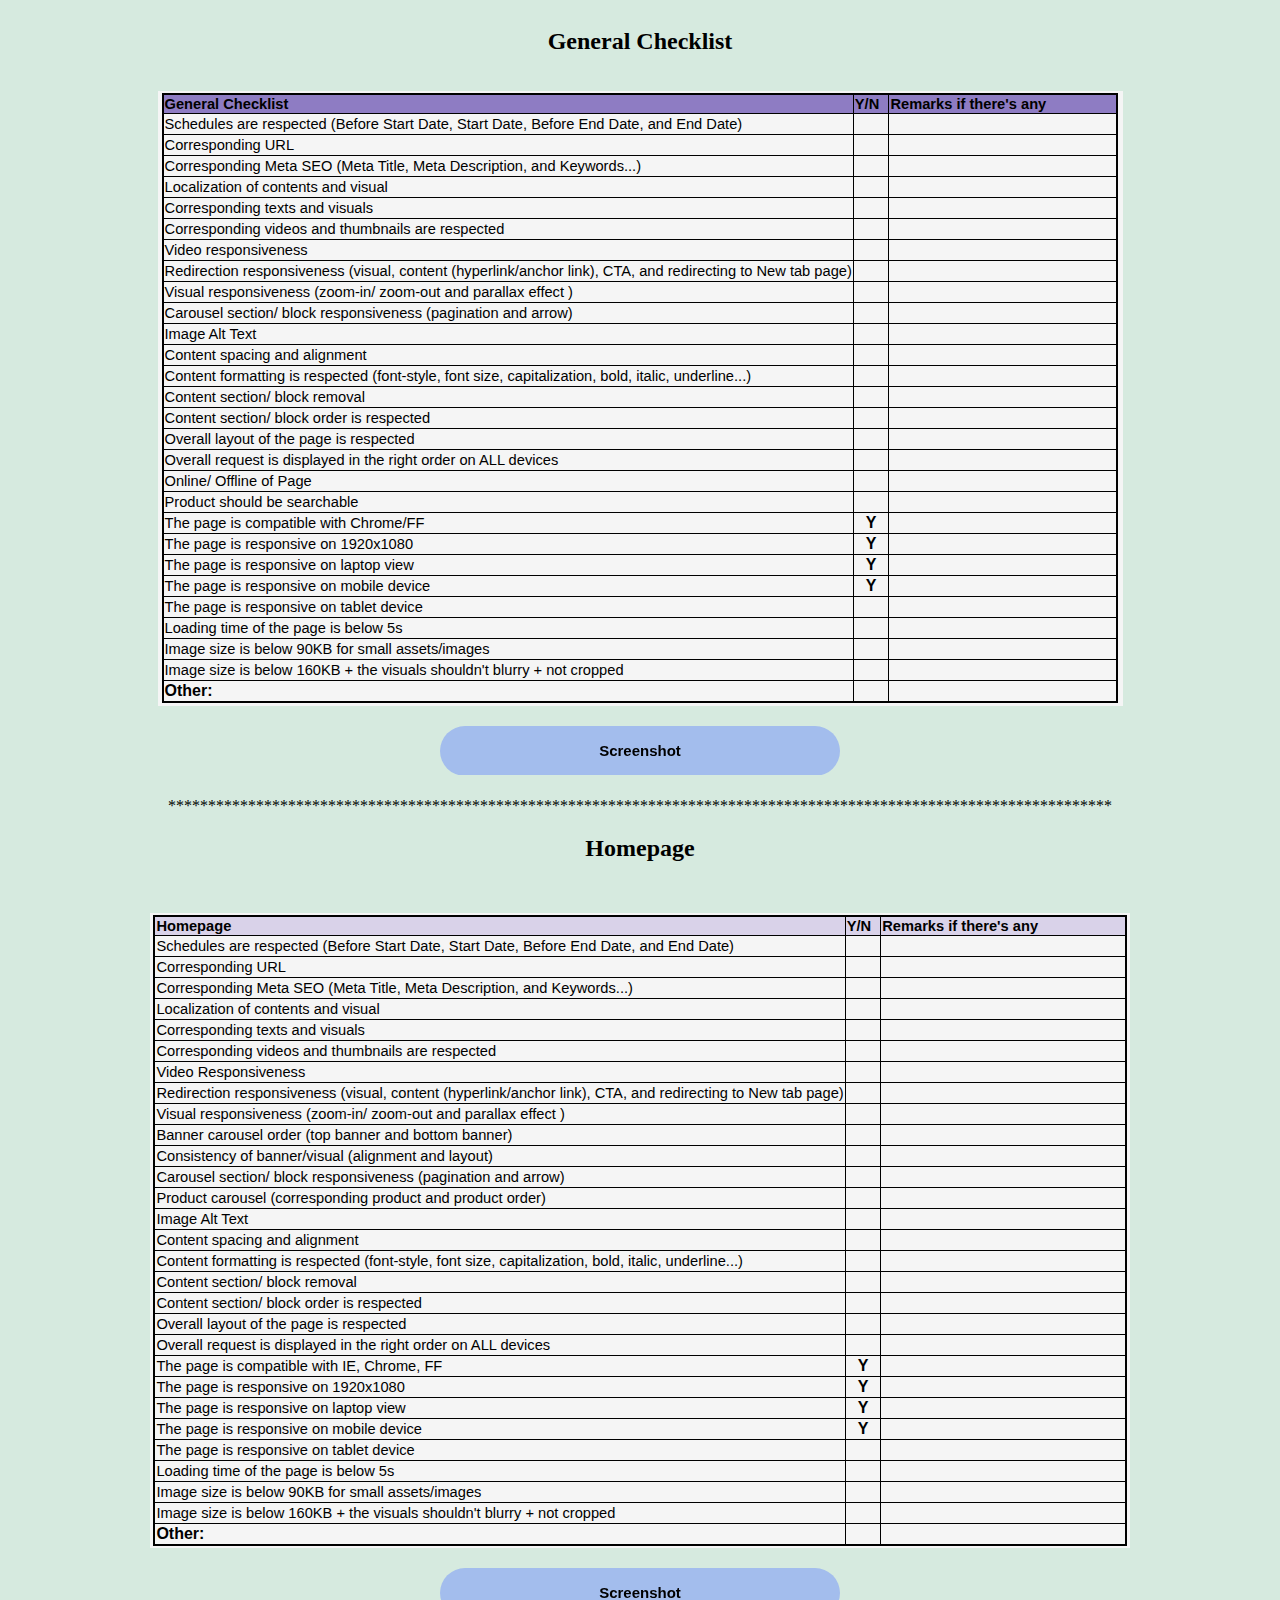
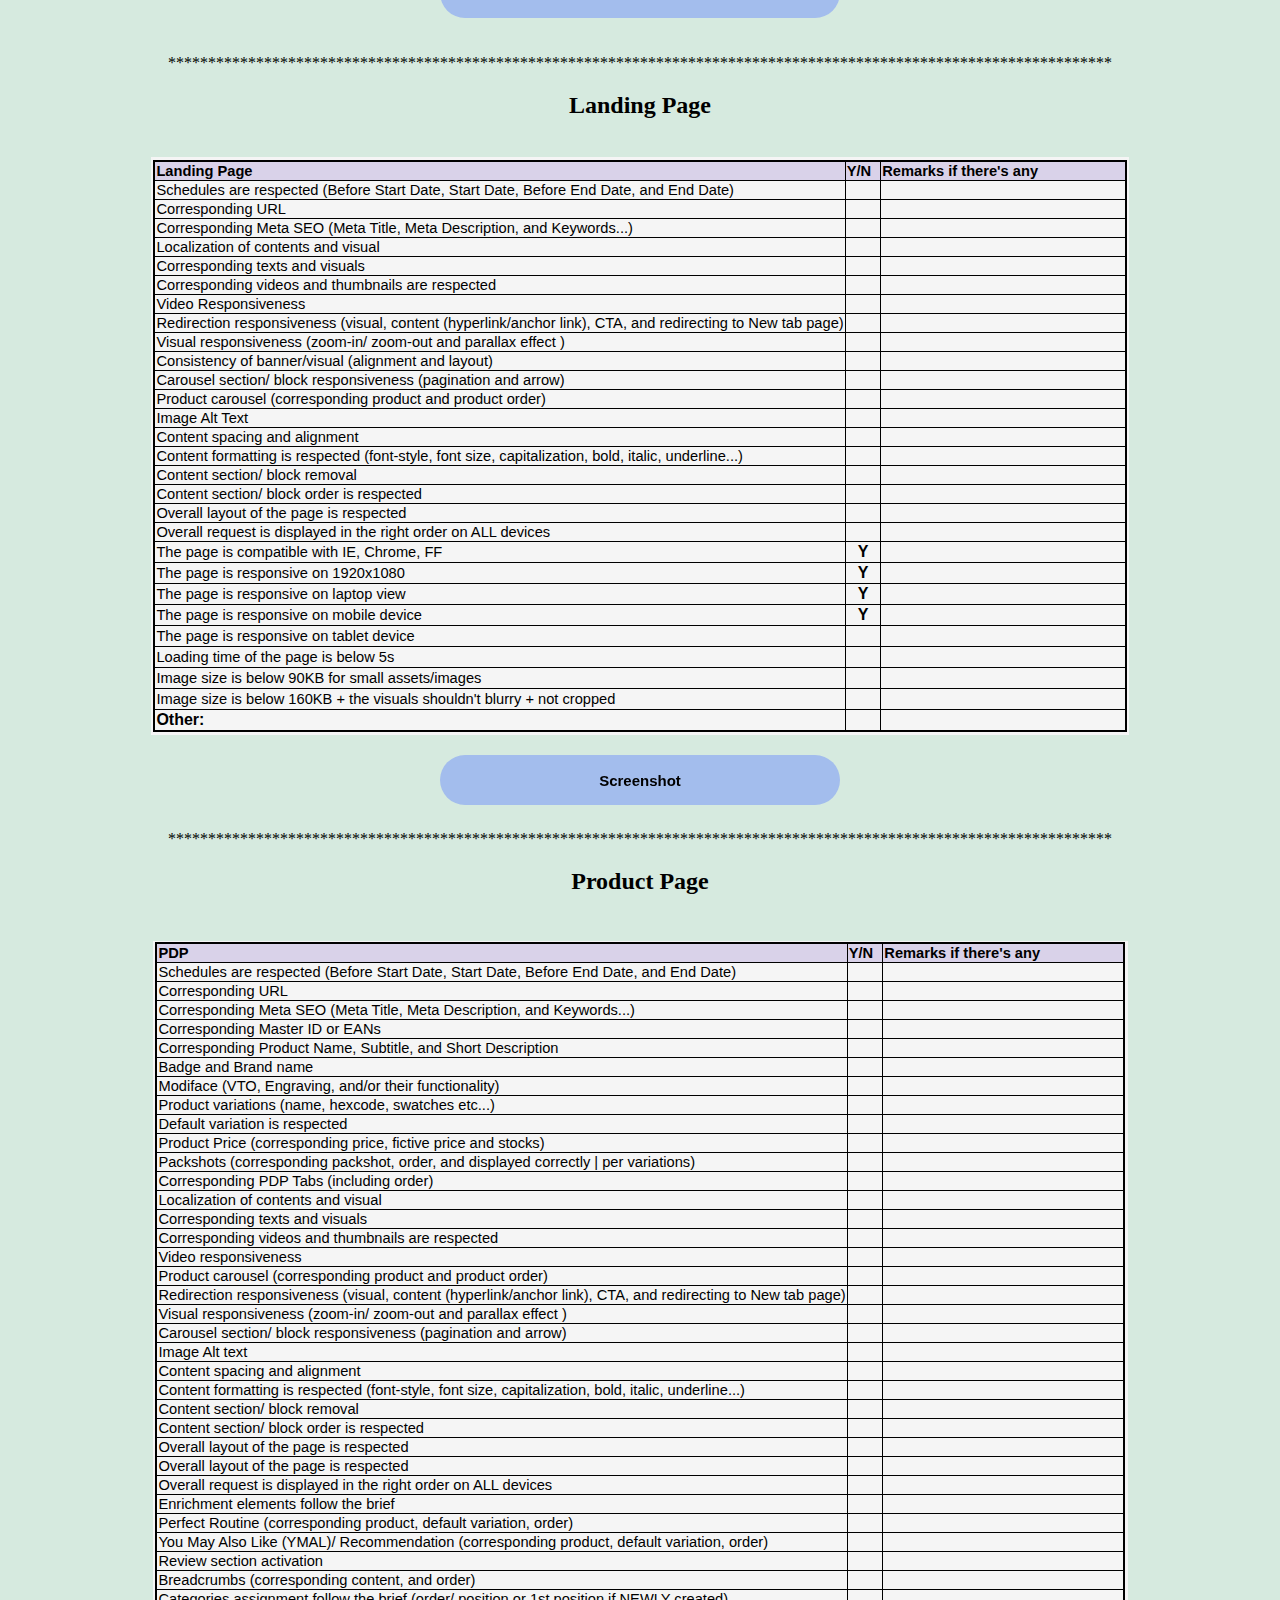
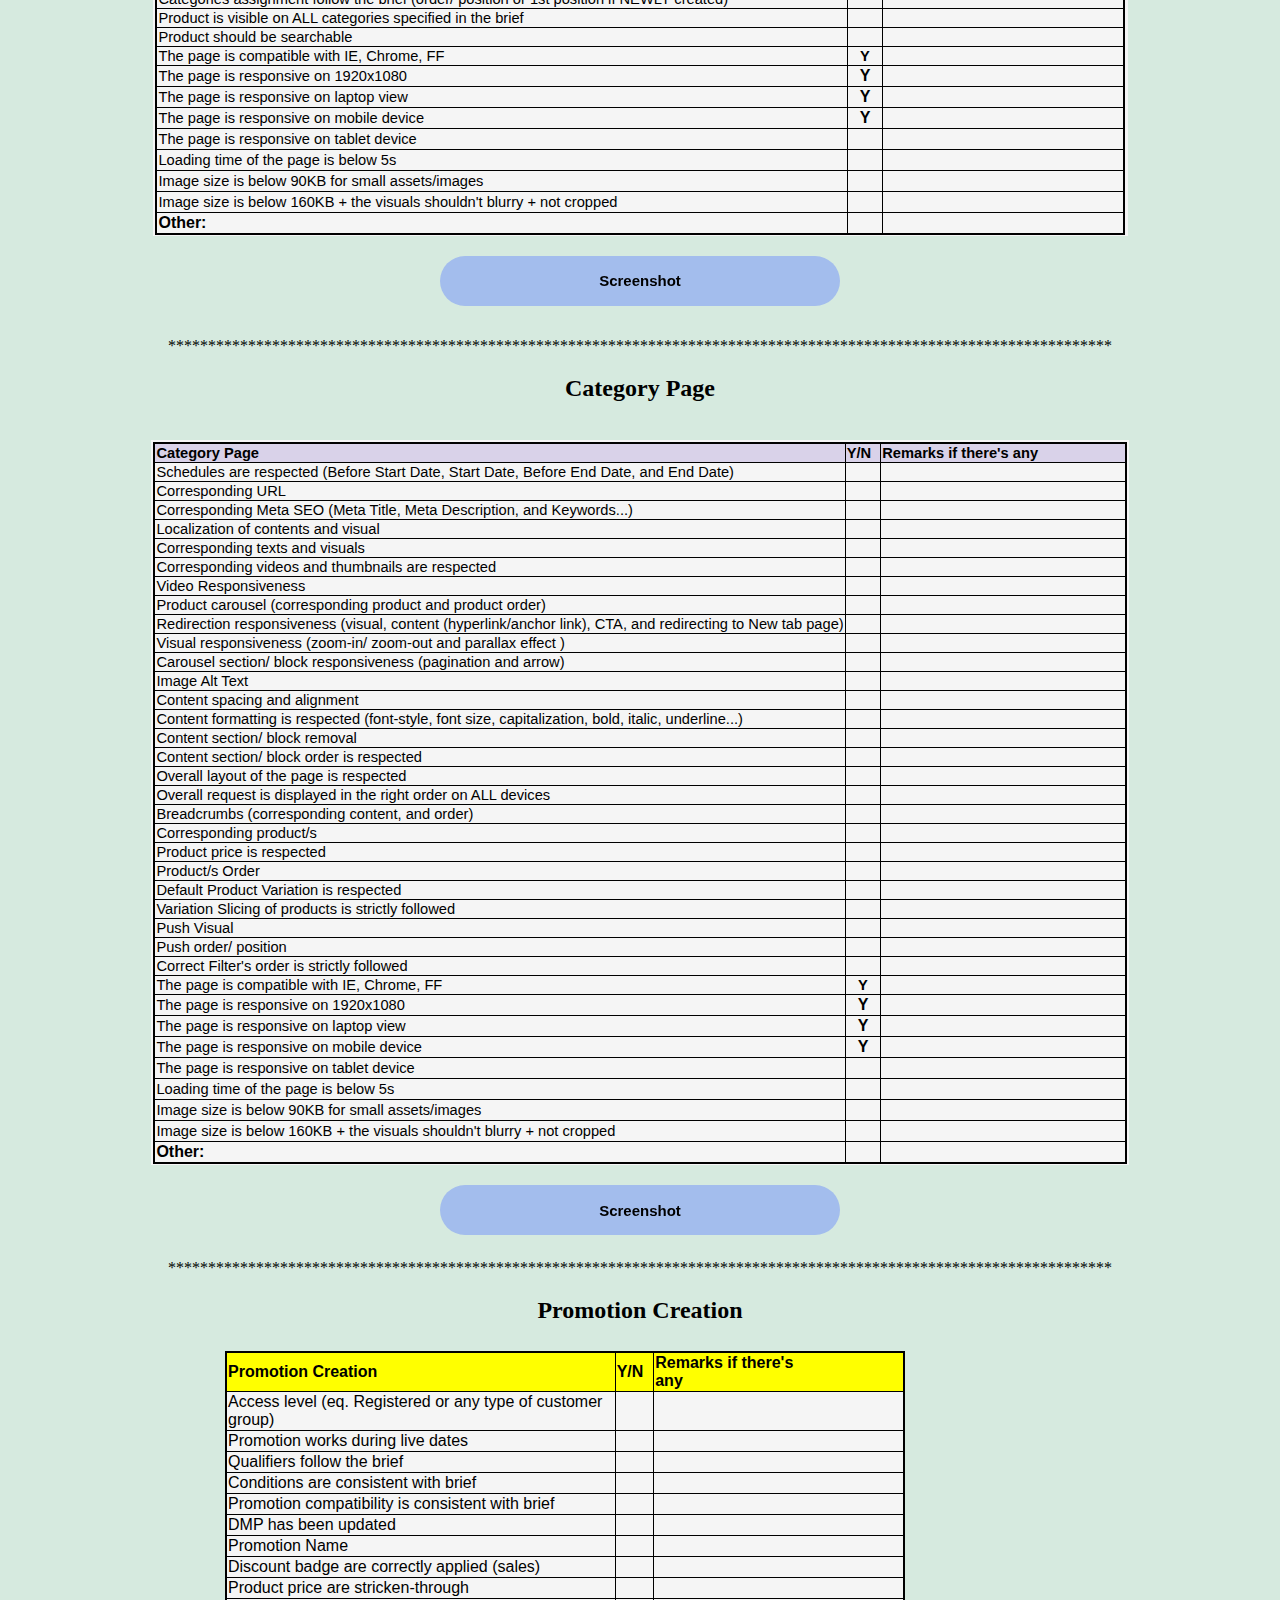
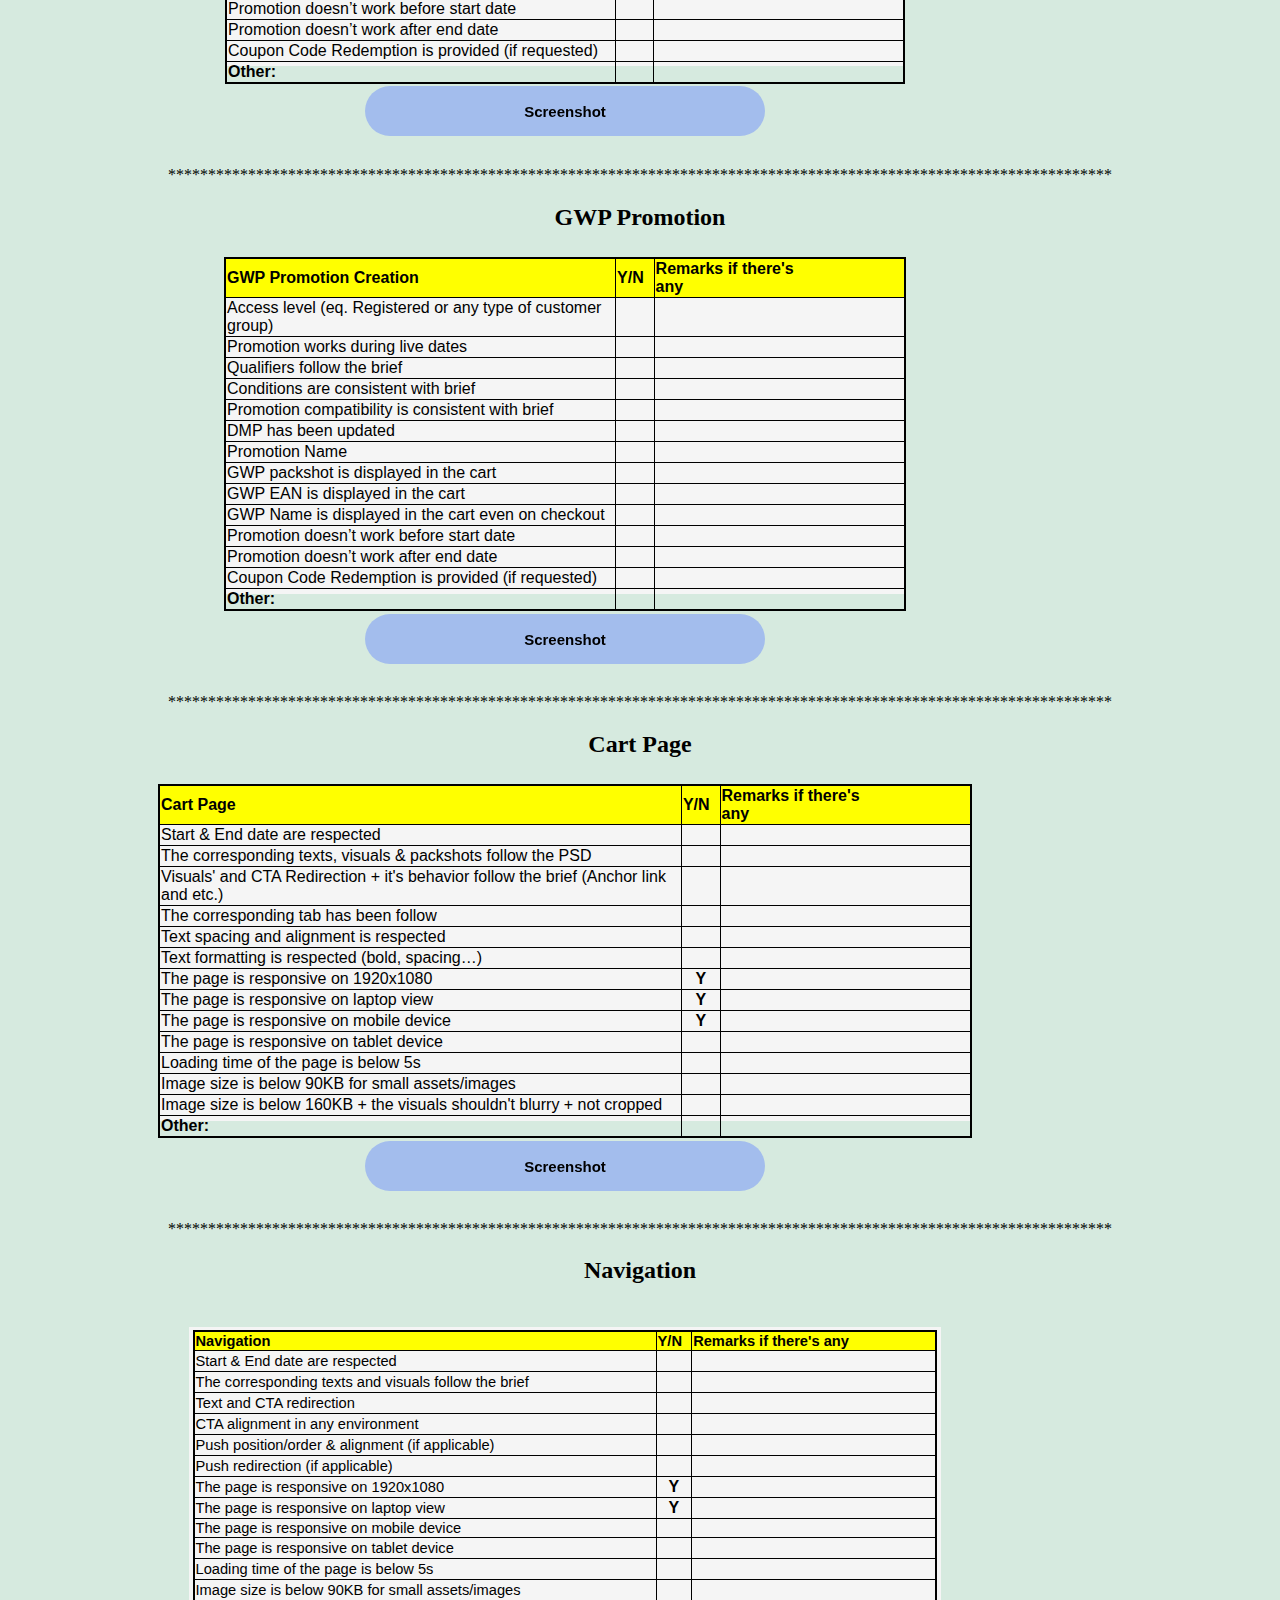
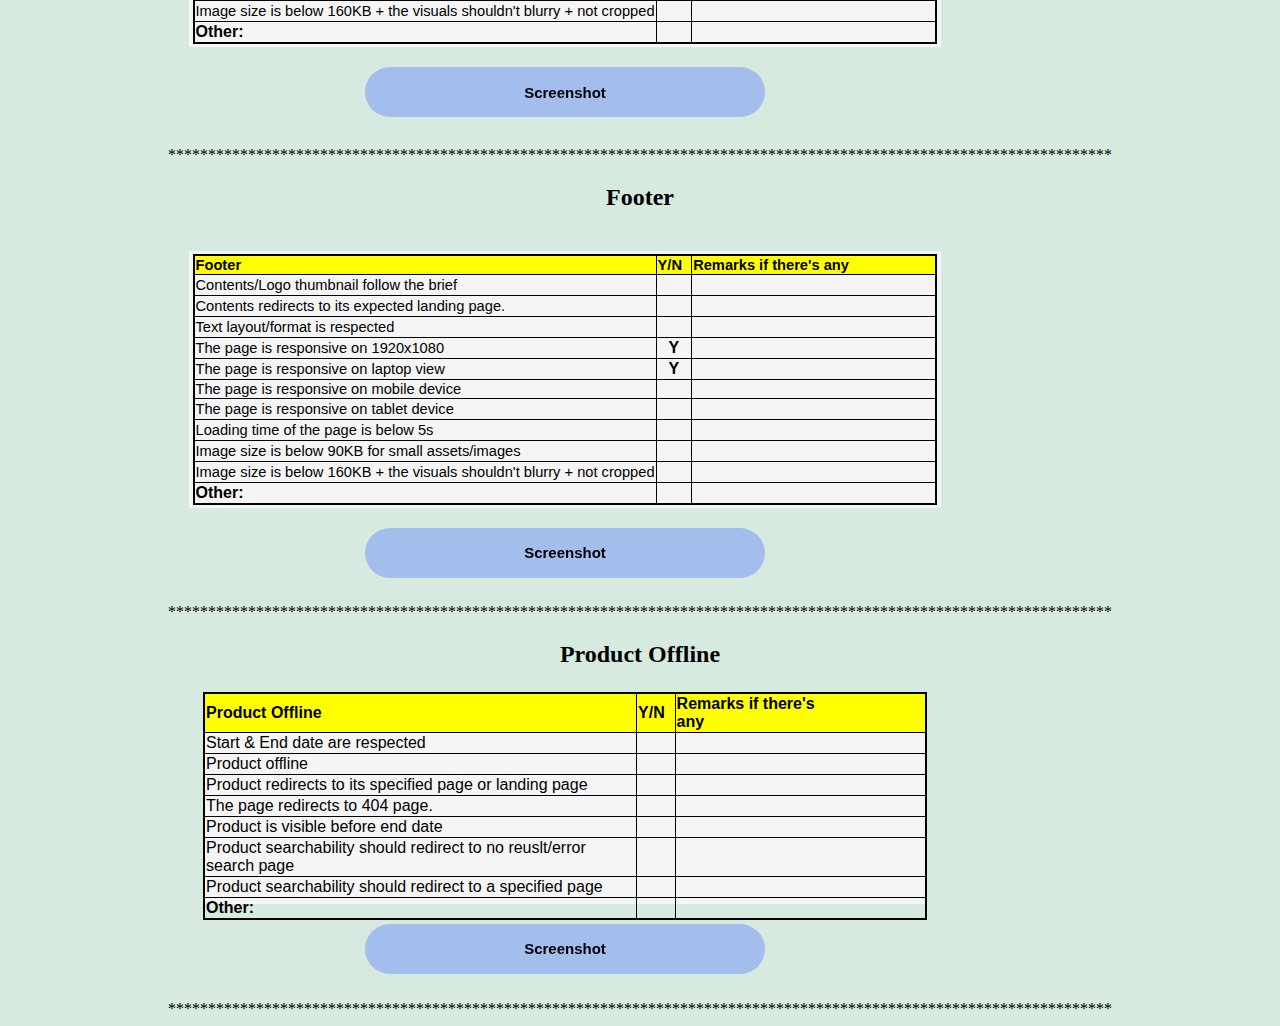
==== commit c34b9b11: "Update index.html" ====
--- a/index.html
+++ b/index.html
@@ -72,7 +72,7 @@
   </div>
   <div class="inner">
   <!-- CLP -->
-    <iframe src="./categorypage.html" width="1100px" height="880px"  frameborder="0" scrolling=no></iframe>
+    <iframe src="./categorypage.html" width="1100px" height="815px"  frameborder="0" scrolling=no></iframe>
   <!-- End table -->
   </div>
 </div>
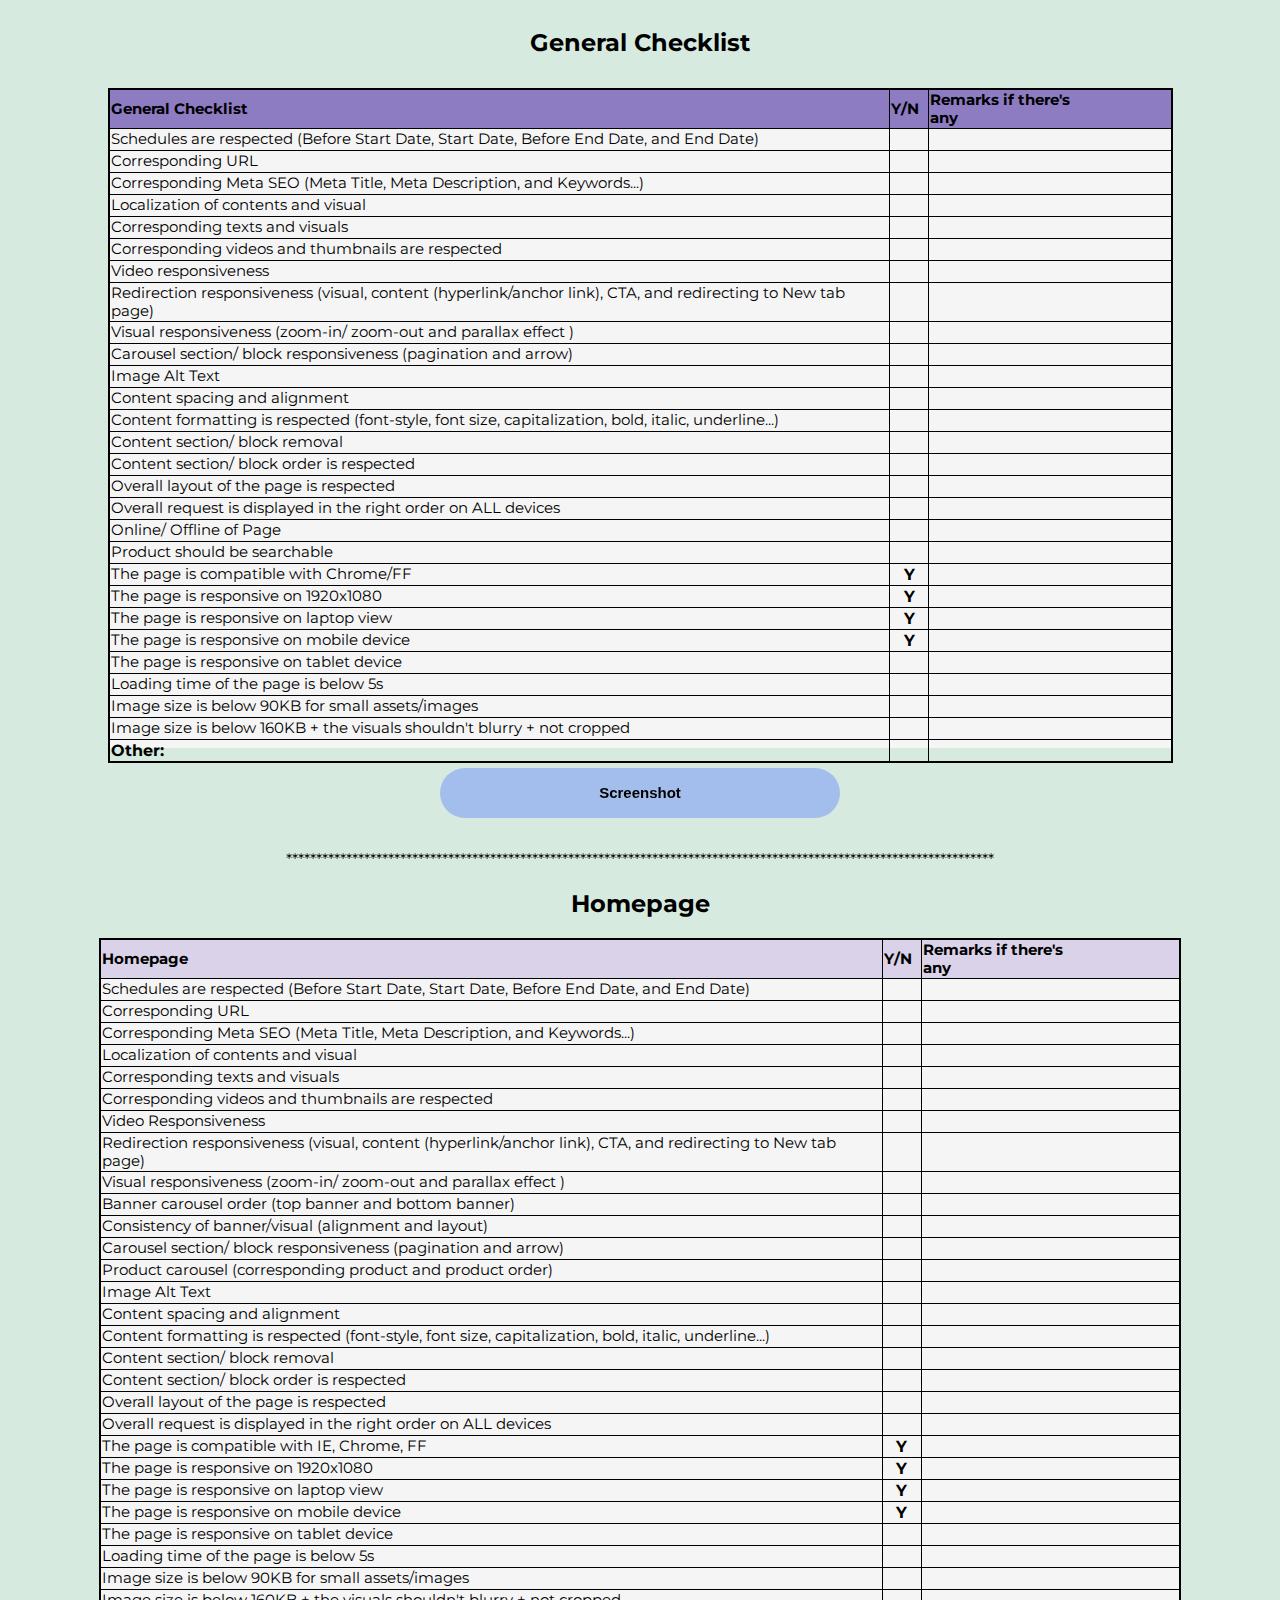
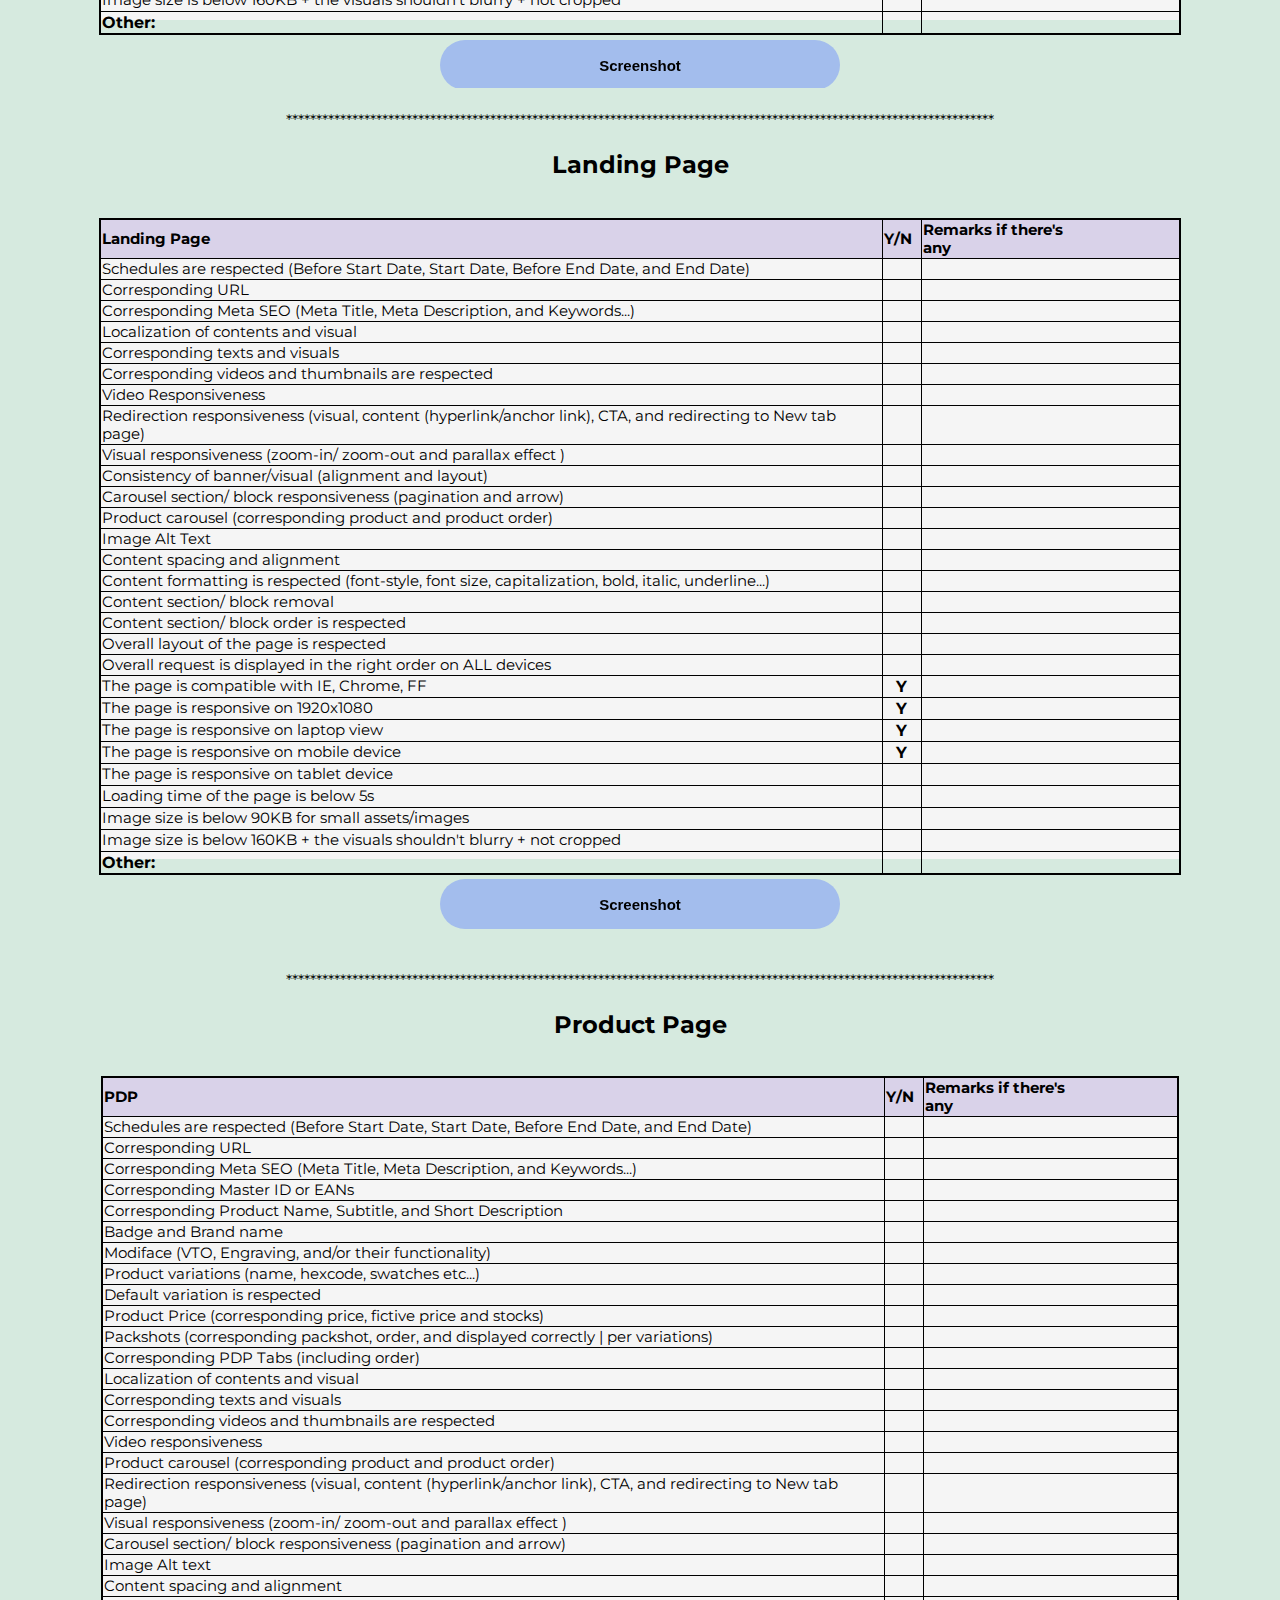
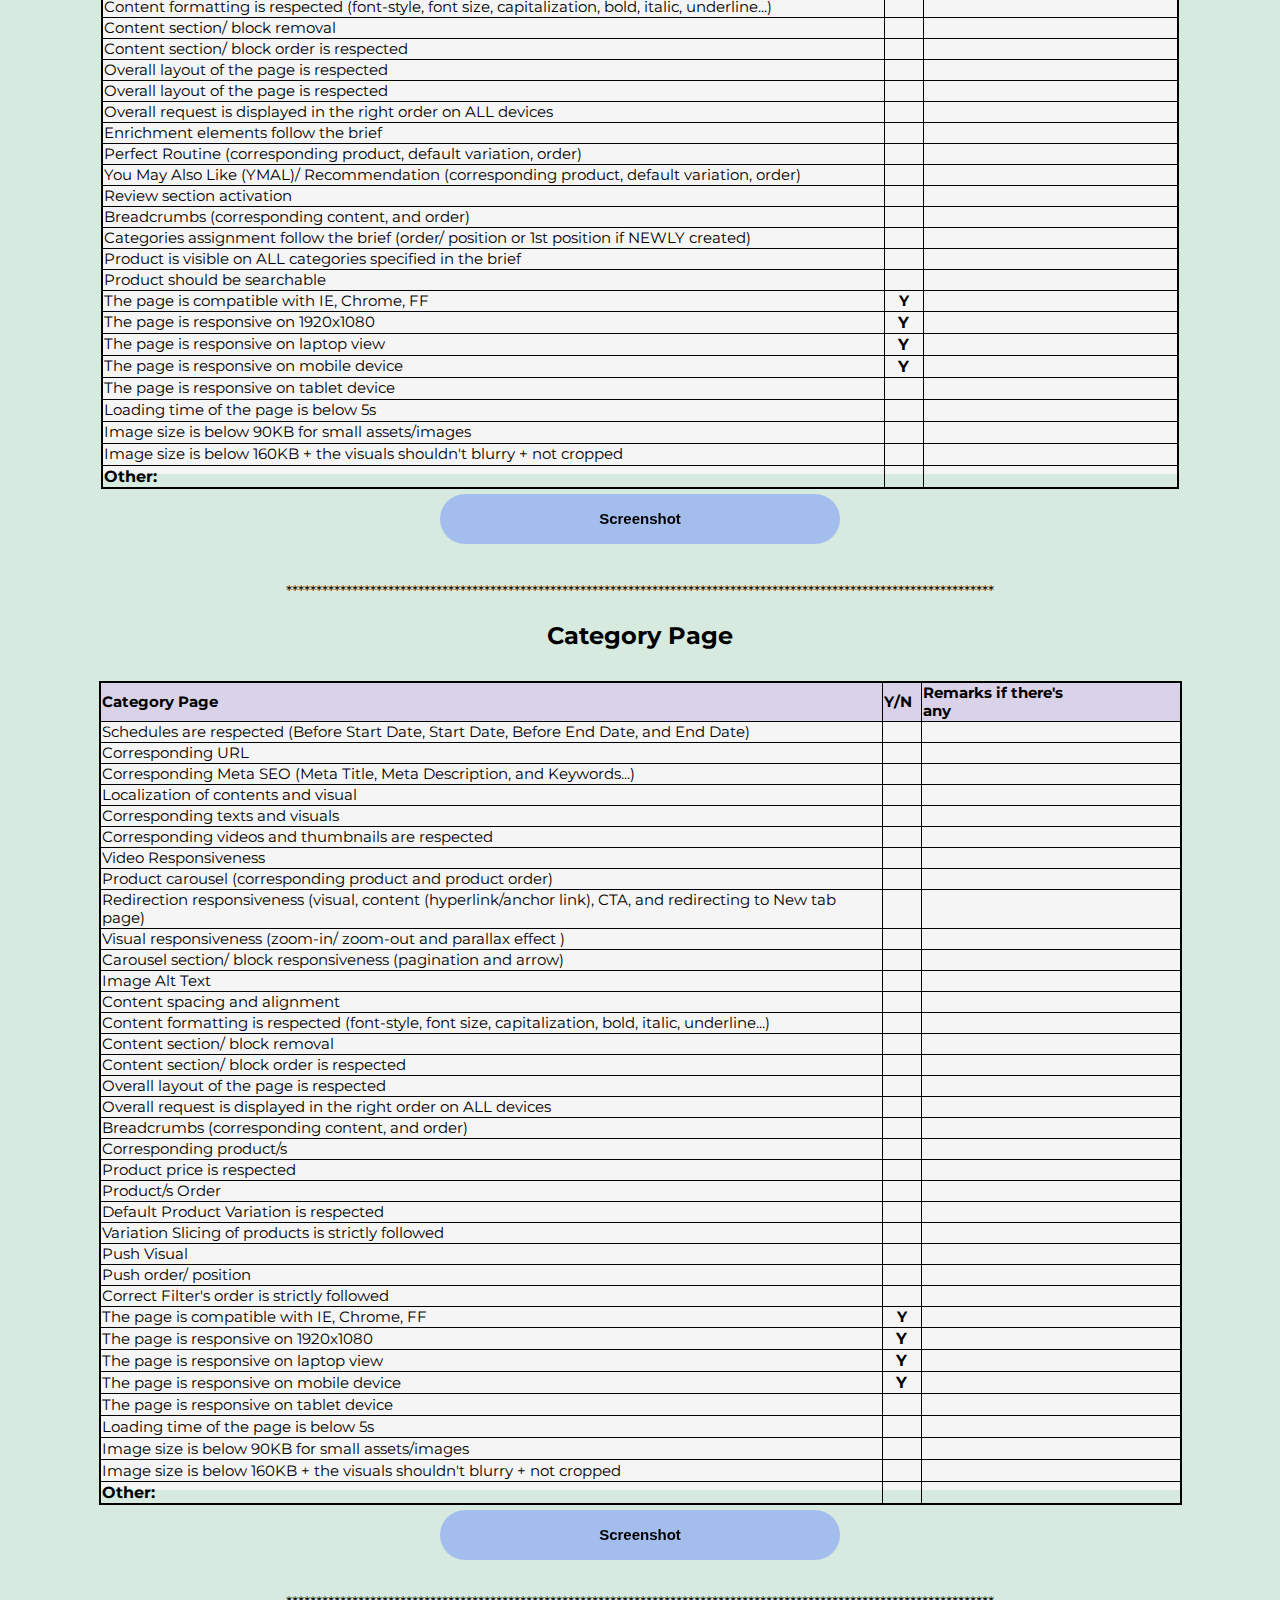
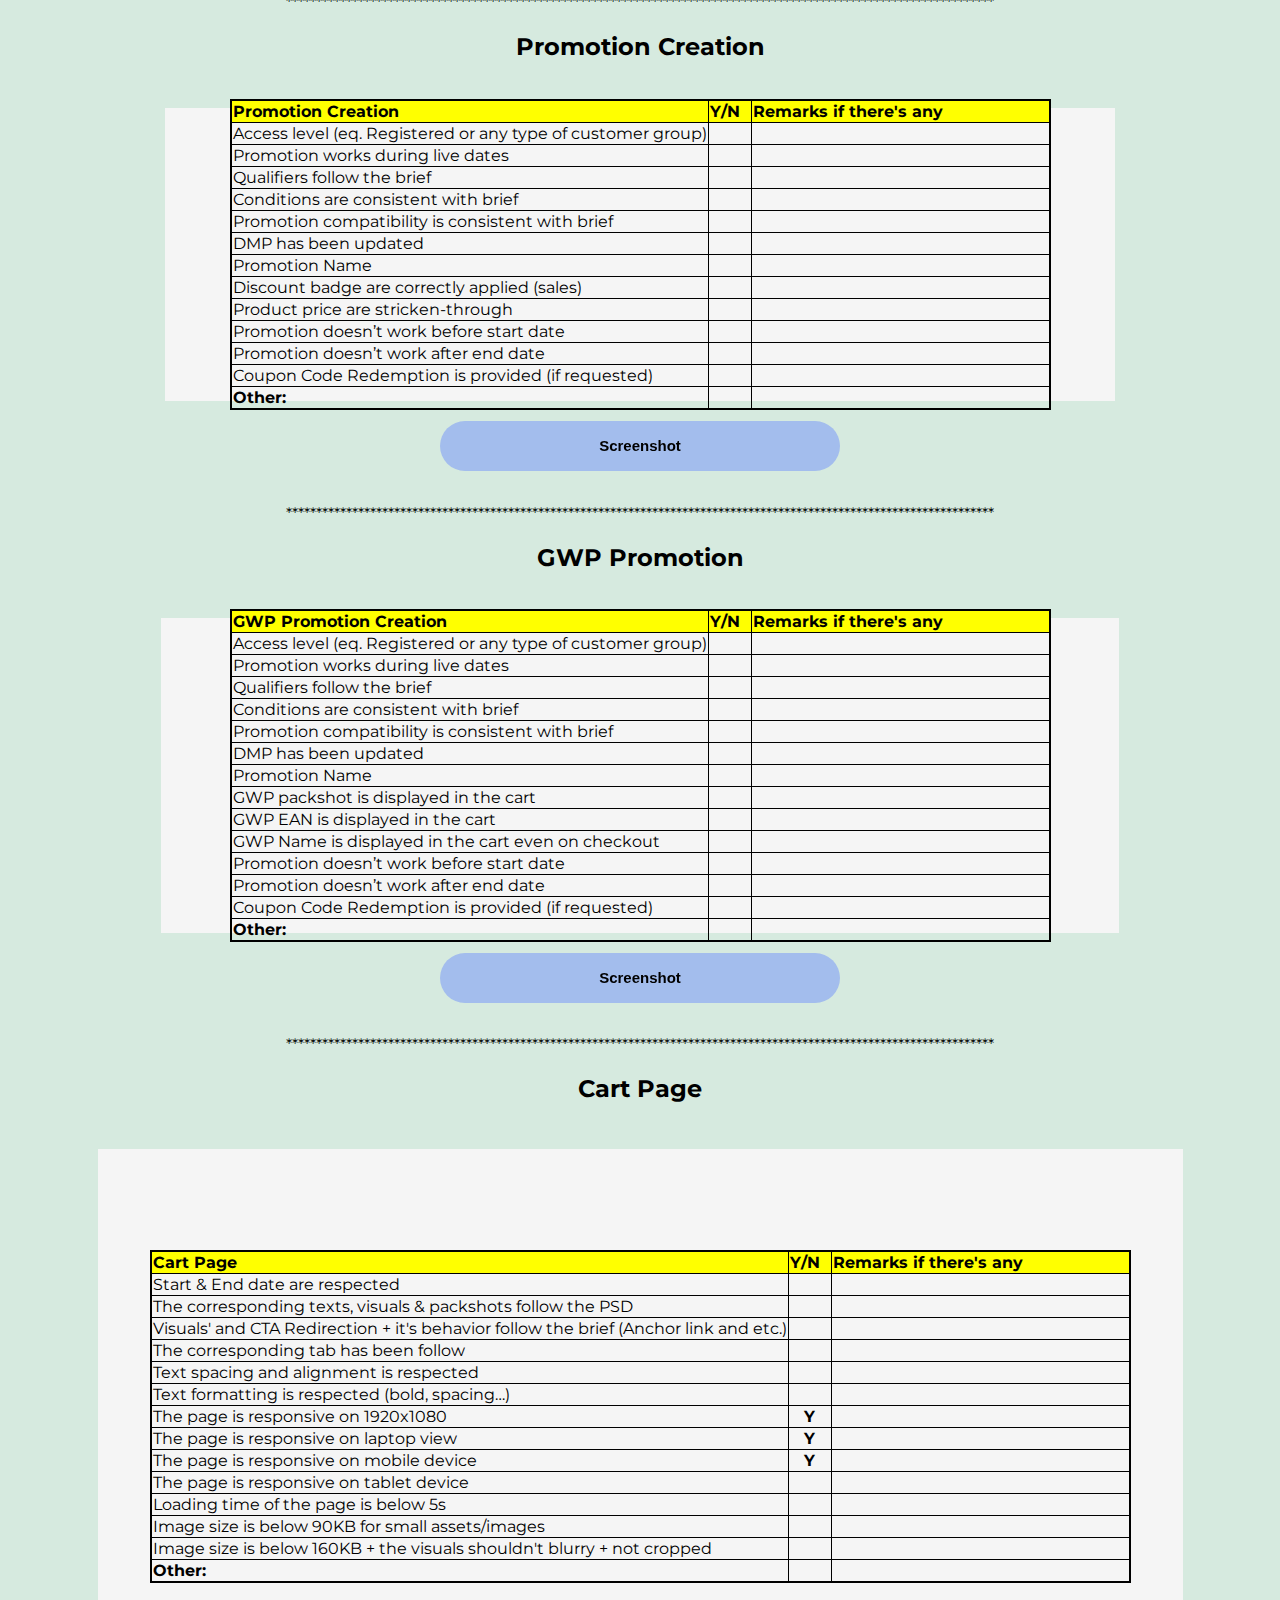
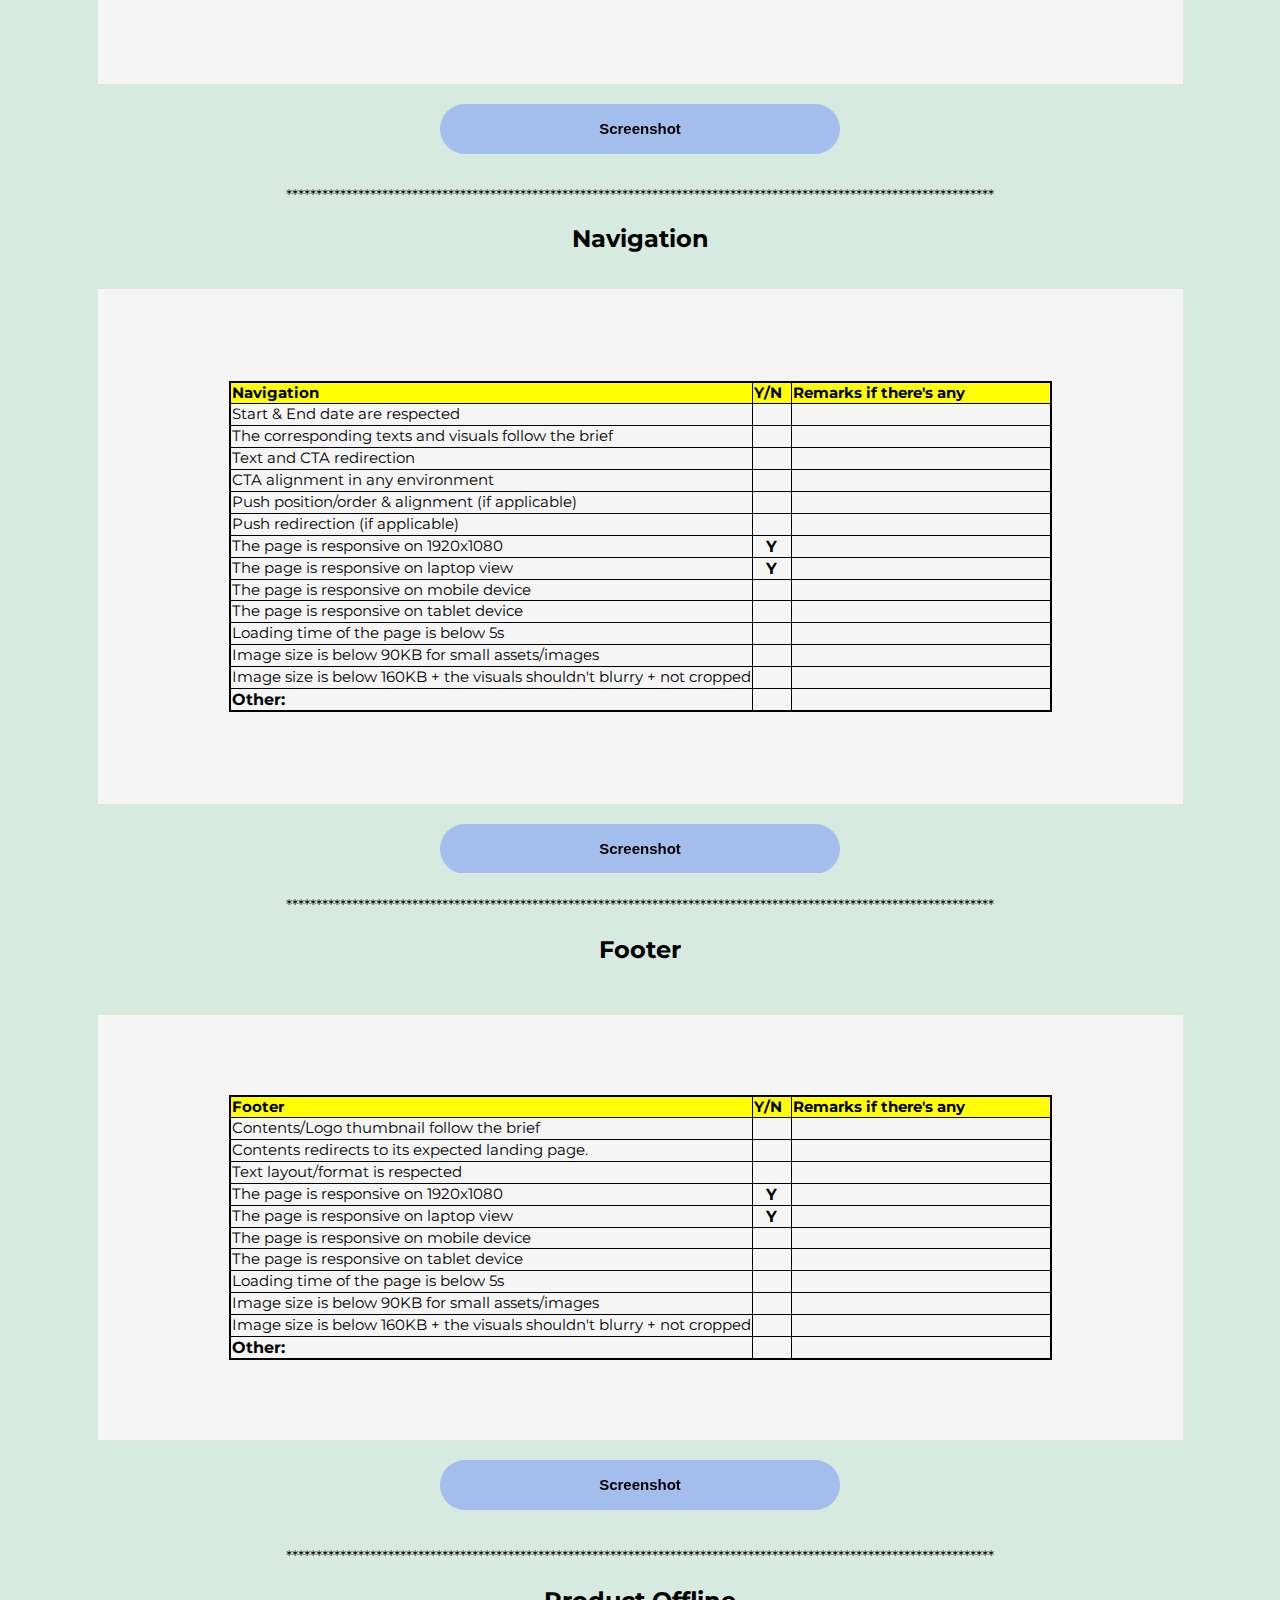
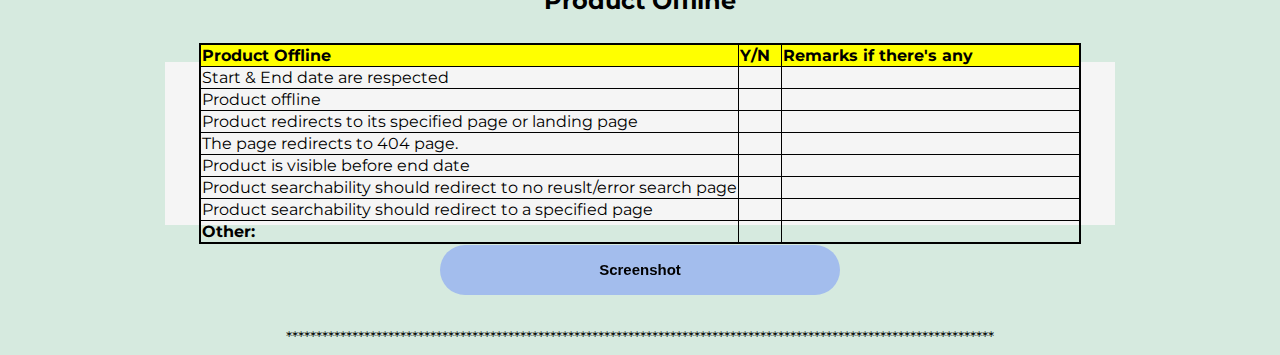
==== commit 55f5b335: "layout update" ====
--- a/index.html
+++ b/index.html
@@ -16,7 +16,7 @@
     </div>
     <div class="inner">
     <!-- General Checklist Table -->
-      <iframe src="./general.html" width="1100px" height="700px"  frameborder="0" scrolling=no></iframe>
+      <iframe src="./general.html" width="1300px" height="750px"  frameborder="0" scrolling=no></iframe>
     <!-- End table -->
     </div>
   </div>
@@ -30,7 +30,7 @@
     </div>
     <div class="inner">
     <!-- Homepage -->
-      <iframe src="./homepage.html" width="1100px" height="750px"  frameborder="0" scrolling=no></iframe>
+      <iframe src="./homepage.html" width="1300px" height="750px"  frameborder="0" scrolling=no></iframe>
     <!-- End table -->
     </div>
   </div>
@@ -44,7 +44,7 @@
     </div>
     <div class="inner">
     <!-- Landing Page -->
-      <iframe src="./landingpage.html" width="1100px" height="670px"  frameborder="0" scrolling=no></iframe>
+      <iframe src="./landingpage.html" width="1300px" height="750px"  frameborder="0" scrolling=no></iframe>
     <!-- End table -->
     </div>
   </div>
@@ -58,7 +58,7 @@
     </div>
     <div class="inner">
     <!-- Product Page -->
-      <iframe src="./productpage.html" width="1100px" height="1000px"  frameborder="0" scrolling=no></iframe>
+      <iframe src="./productpage.html" width="1300px" height="1100px"  frameborder="0" scrolling=no></iframe>
     <!-- End table -->
     </div>
   </div>
@@ -72,7 +72,7 @@
   </div>
   <div class="inner">
   <!-- CLP -->
-    <iframe src="./categorypage.html" width="1100px" height="815px"  frameborder="0" scrolling=no></iframe>
+    <iframe src="./categorypage.html" width="1300px" height="900px"  frameborder="0" scrolling=no></iframe>
   <!-- End table -->
   </div>
 </div>
@@ -86,7 +86,7 @@
   </div>
   <div class="inner">
   <!-- PROMOTION -->
-    <iframe src="./promotion.html" width="950px" height="400px"  frameborder="0" scrolling=no></iframe>
+    <iframe src="./promotion.html" width="1300px" height="400px"  frameborder="0" scrolling=no></iframe>
   <!-- End table -->
   </div>
 </div>
@@ -100,7 +100,7 @@
   </div>
   <div class="inner">
   <!-- GWP PROMOTION -->
-    <iframe src="./gwppromotion.html" width="950px" height="420px"  frameborder="0" scrolling=no></iframe>
+    <iframe src="./gwppromotion.html" width="1300px" height="420px"  frameborder="0" scrolling=no></iframe>
   <!-- End table -->
   </div>
 </div>
@@ -114,7 +114,7 @@
   </div>
   <div class="inner">
   <!-- CART PAGE -->
-    <iframe src="./cartpage.html" width="950px" height="420px"  frameborder="0" scrolling=no></iframe>
+    <iframe src="./cartpage.html" width="1300px" height="640px"  frameborder="0" scrolling=no></iframe>
   <!-- End table -->
   </div>
 </div>
@@ -128,7 +128,7 @@
   </div>
   <div class="inner">
   <!-- NAVIGATION -->
-    <iframe src="./navigation.html" width="950px" height="420px"  frameborder="0" scrolling=no></iframe>
+    <iframe src="./navigation.html" width="1300px" height="600px"  frameborder="0" scrolling=no></iframe>
   <!-- End table -->
   </div>
 </div>
@@ -142,7 +142,7 @@
   </div>
   <div class="inner">
   <!-- FOOTER -->
-    <iframe src="./footer.html" width="950px" height="350px"  frameborder="0" scrolling=no></iframe>
+    <iframe src="./footer.html" width="1300px" height="540px"  frameborder="0" scrolling=no></iframe>
   <!-- End table -->
   </div>
 </div>
@@ -156,7 +156,7 @@
   </div>
   <div class="inner">
   <!-- PRODUCT OFFLINE -->
-    <iframe src="./productoffline.html" width="950px" height="290px"  frameborder="0" scrolling=no></iframe>
+    <iframe src="./productoffline.html" width="1300px" height="270px"  frameborder="0" scrolling=no></iframe>
   <!-- End table -->
   </div>
 </div>
--- a/style.css
+++ b/style.css
@@ -1,5 +1,5 @@
 @import url('https://fonts.googleapis.com/css2?family=Poppins:wght@200;300;400;500;600;700;800;900&display=swap');
-
+@import url('https://fonts.googleapis.com/css2?family=Montserrat:ital,wght@0,100..900;1,100..900&display=swap');
 
 body{
 	display: flex;
@@ -9,13 +9,13 @@
 	gap: 20px 0;
 	min-height: 100vh;
 	background: #d6eadf;
-
+	font-family: "Montserrat", sans-serif;
 }
 
 table, th, td {
 	border: 2px solid black;
 	border-collapse: collapse;
-
+	font-family: "Montserrat", sans-serif;
 }
 
 .frames{
@@ -36,88 +36,88 @@
 
  /* TABLE DIVs*/ 
 .general_checklist_div {
-	width:965px;
-	height: 615px;
+	width:1065px;
+	height: 645px;
 	background-color: whitesmoke;
 	display: flex;
 	align-items: center;
 	justify-content: center;
 }
 .homepage_div {
-	width: 980px;
-	height: 635px;
+	width: 1082px;
+	height: 668px;
 	background-color: whitesmoke;
 	display: flex;
 	align-items: center;
 	justify-content: center;
 }
 .landingpage_checklist_div { 
-	width: 978px;
-	height: 578px;
+	width: 1082px;
+	height: 626px;
 	background-color: whitesmoke;
 	display: flex;
 	align-items: center;
 	justify-content: center;
 }
 .productpage_checklist_div { 
-	width: 975px;
-	height: 895px;
+	width: 1078px;
+	height:983px;
 	background-color: whitesmoke;
 	display: flex;
 	align-items: center;
 	justify-content: center;
 }
 .categorypage_checklist_div { 
-	width: 978px;
-	height: 725px;
+	width: 1083px;
+	height: 793px;
 	background-color: whitesmoke;
 	display: flex;
 	align-items: center;
 	justify-content: center;
 }
 .promotion_checklist_div { 
-	width: 680px;
-	height: 298px;
+	width: 950px;
+	height: 293px;
 	background-color: whitesmoke;
 	display: flex;
 	align-items: center;
 	justify-content: center;
 }
 .gwppromotion_checklist_div { 
-	width: 682px;
-	height: 320px;
+	width: 958px;
+	height: 315px;
 	background-color: whitesmoke;
 	display: flex;
 	align-items: center;
 	justify-content: center;
 }
 .cartpage_checklist_div { 
-	width: 814px;
-	height: 320px;
+	width: 1085px;
+	height: 535px;
 	background-color: whitesmoke;
 	display: flex;
 	align-items: center;
 	justify-content: center;
 }
 .navigation_checklist_div { 
-	width: 752px;
-	height: 320px;
+	width: 1085px;
+	height: 515px;
 	background-color: whitesmoke;
 	display: flex;
 	align-items: center;
 	justify-content: center;
 }
 .footer_checklist_div { 
-	width: 752px;
-	height: 257px;
+	width: 1085px;
+	height: 425px;
 	background-color: whitesmoke;
 	display: flex;
 	align-items: center;
 	justify-content: center;
 }
 .productoffline_checklist_div { 
-	width: 724px;
-	height: 195px;
+	width: 950px;
+	height: 163px;
 	background-color: whitesmoke;
 	display: flex;
 	align-items: center;
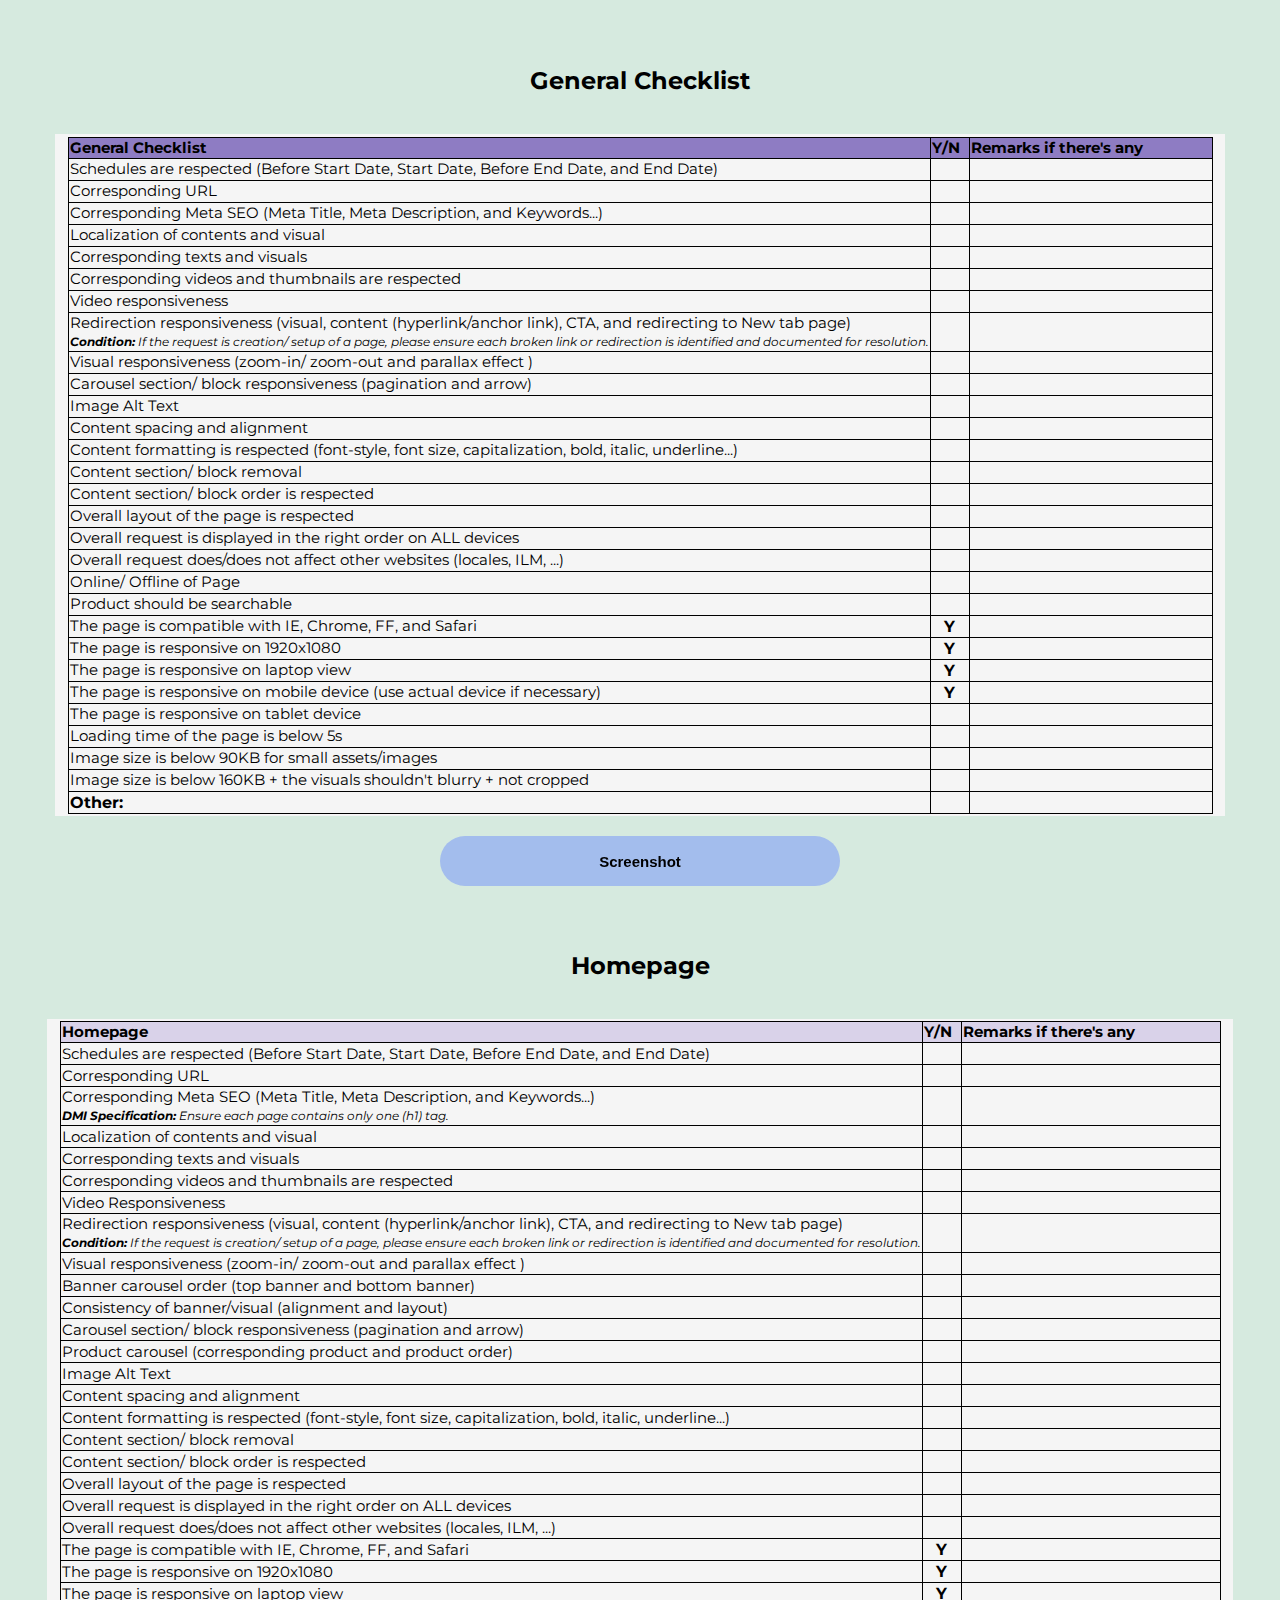
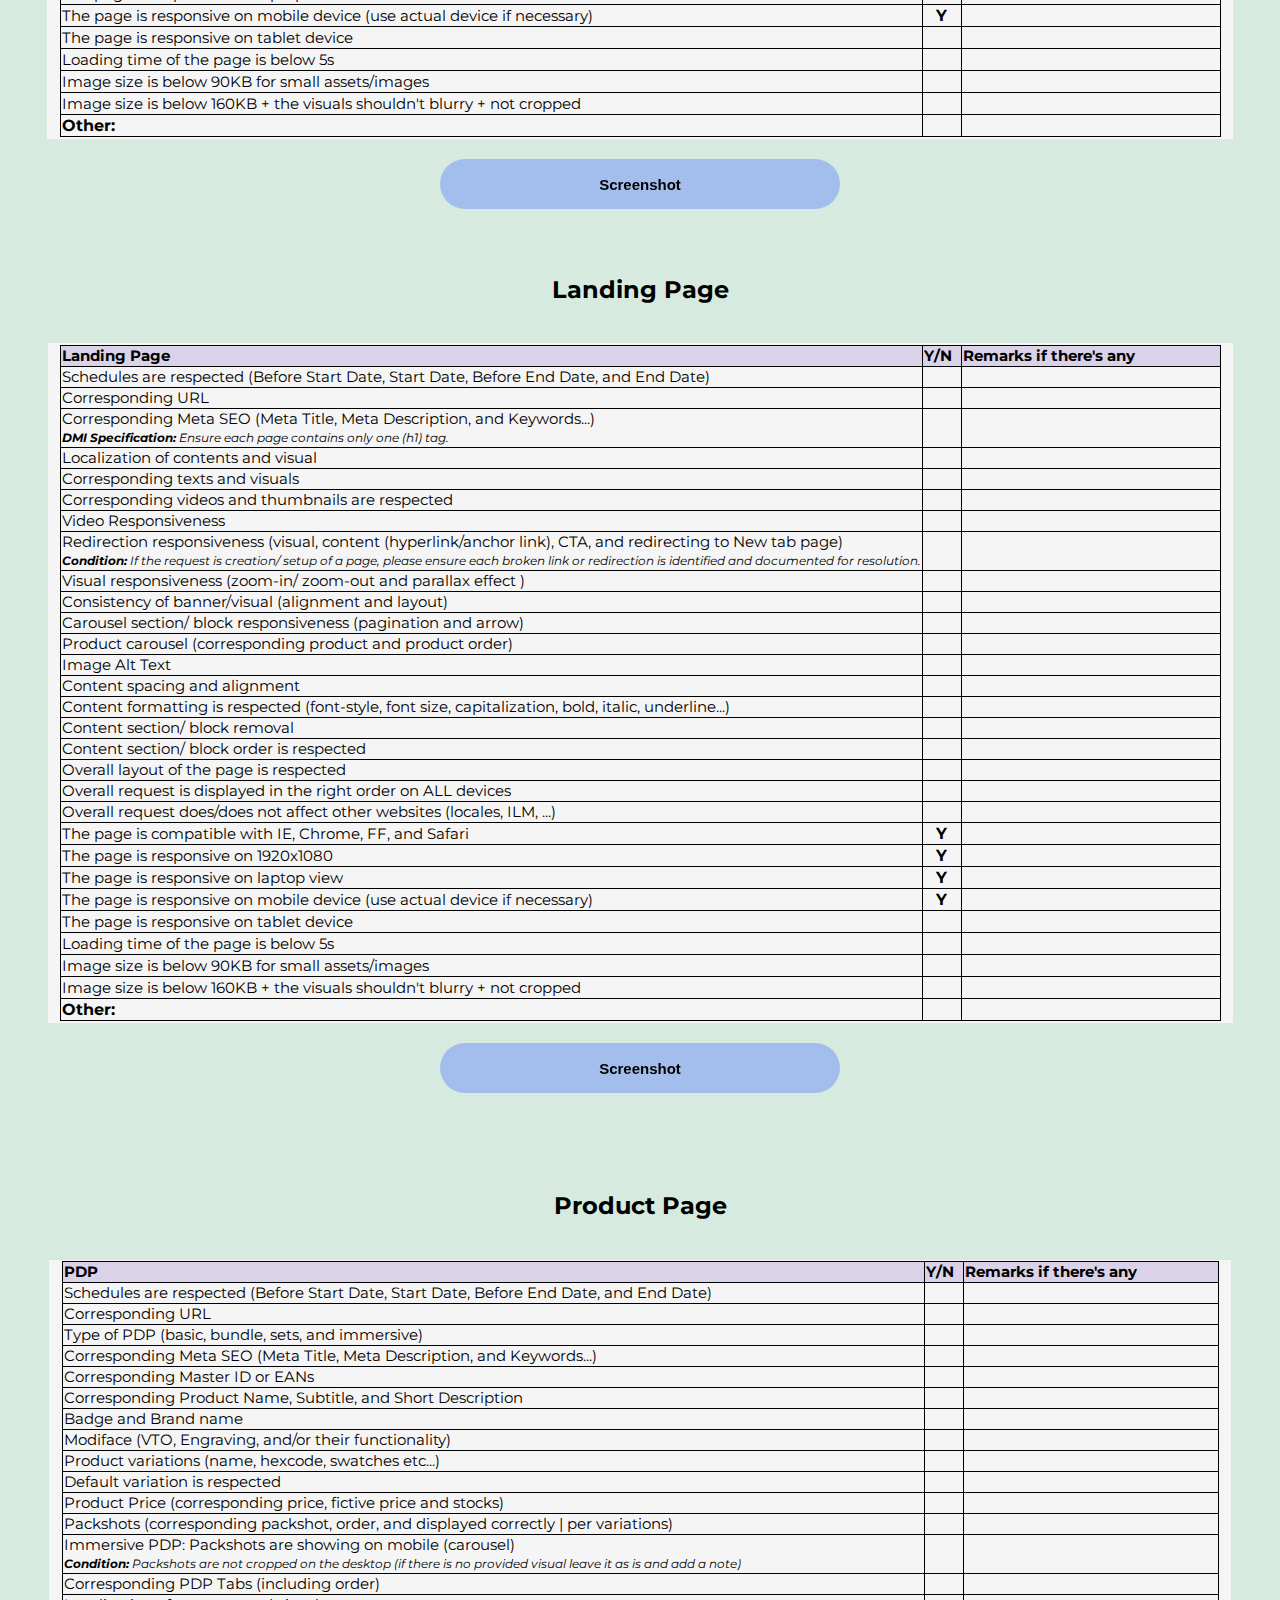
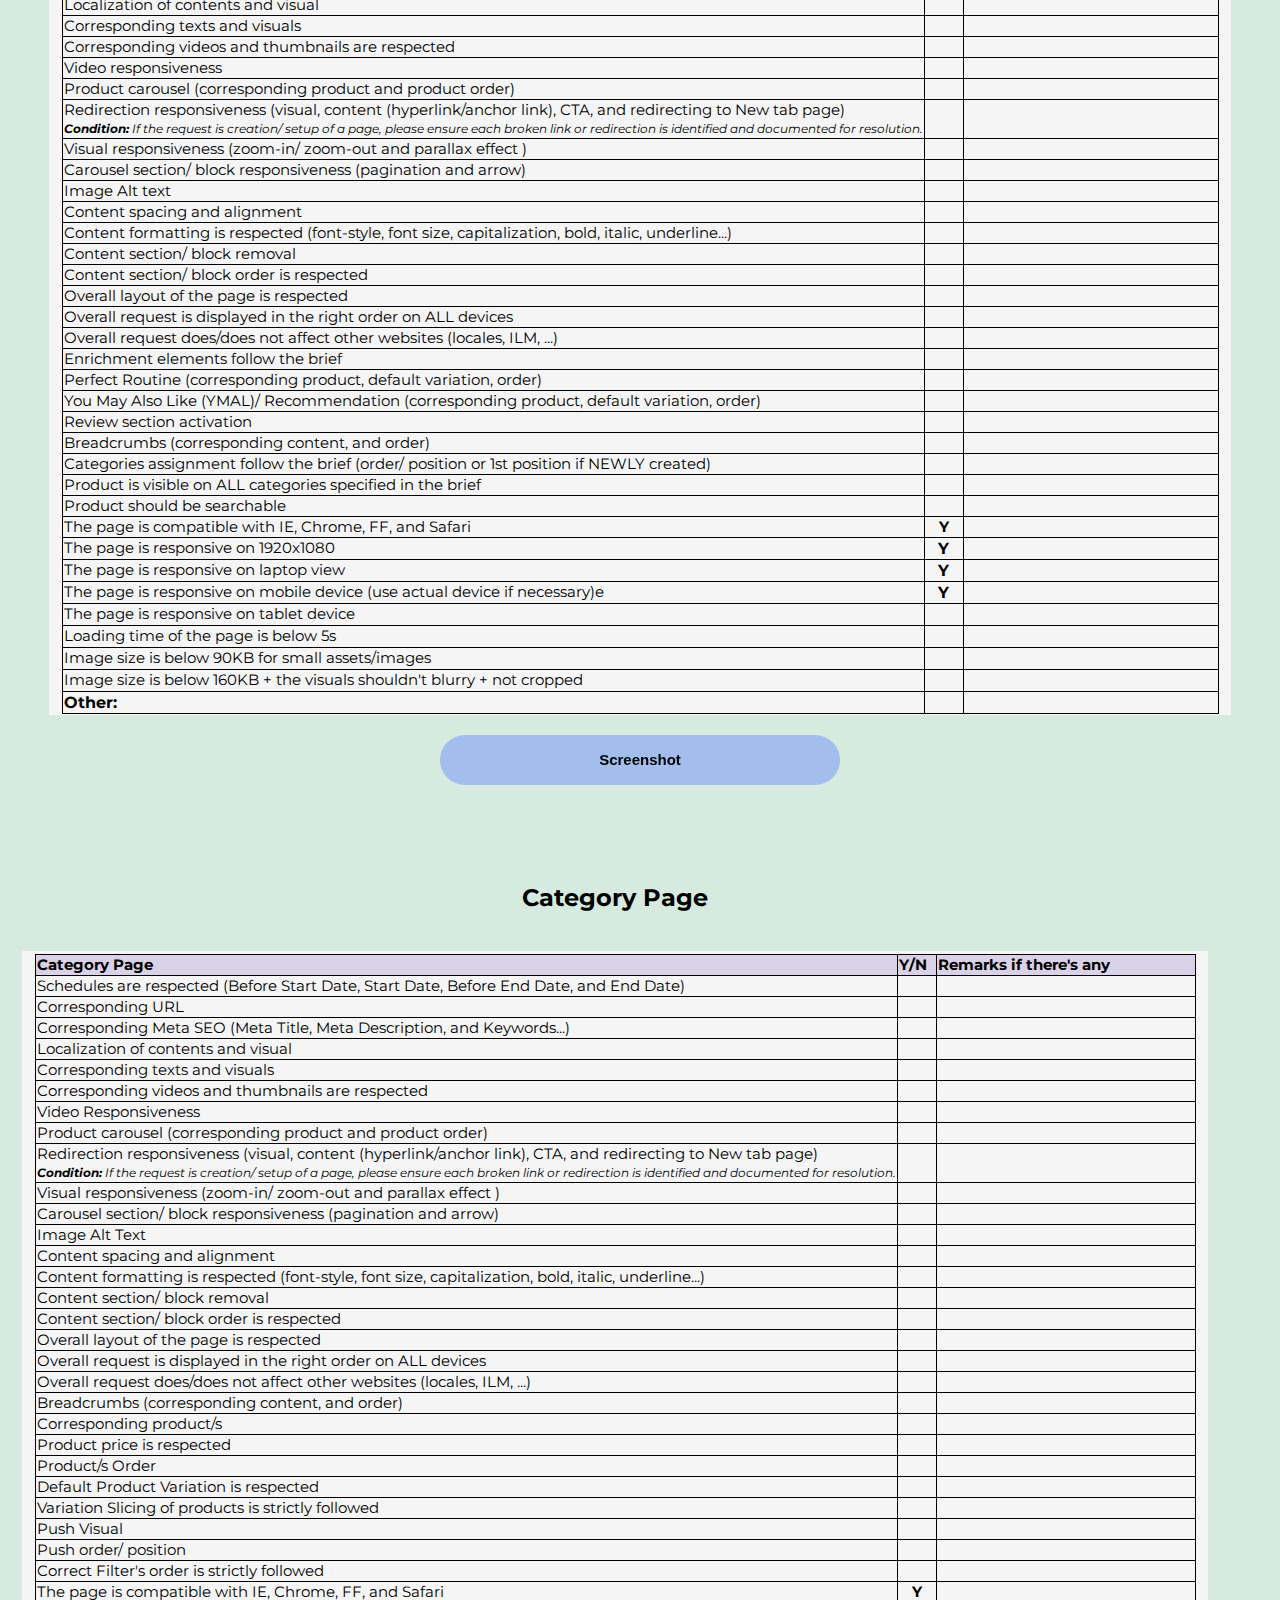
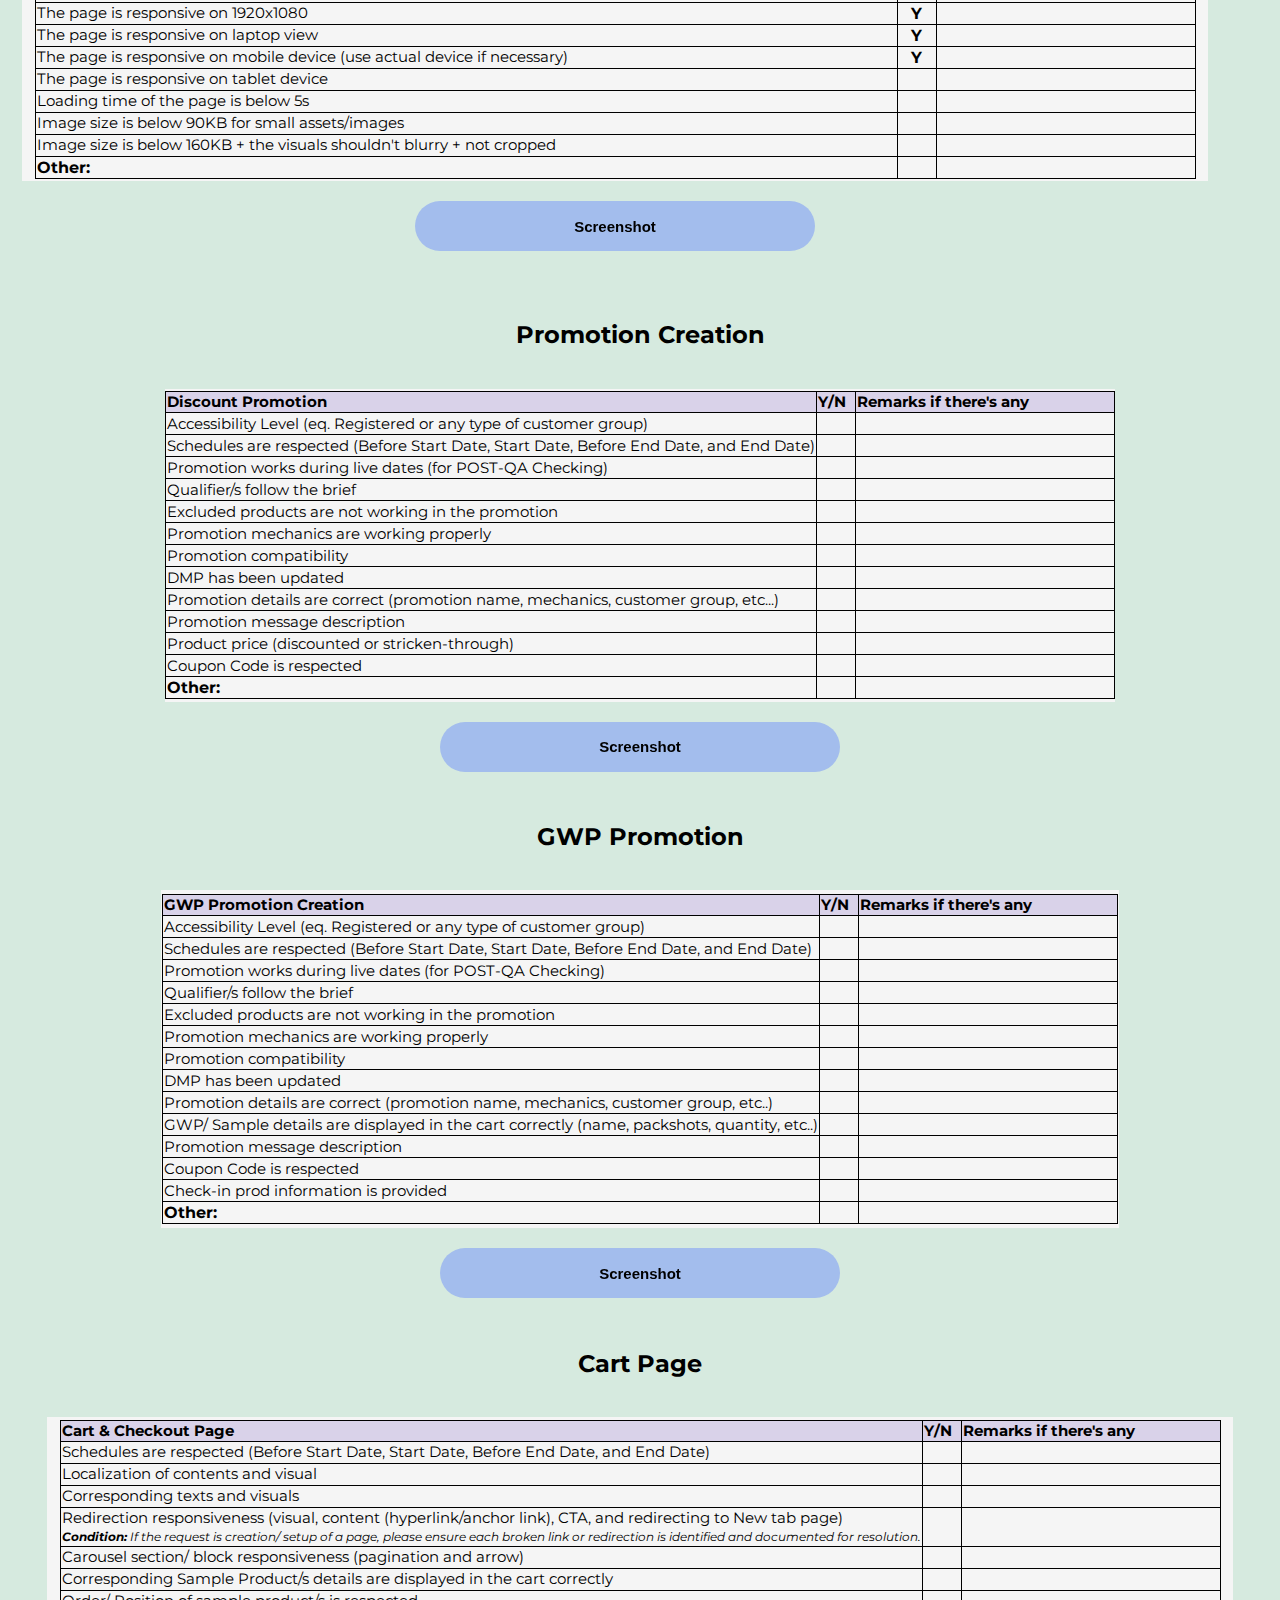
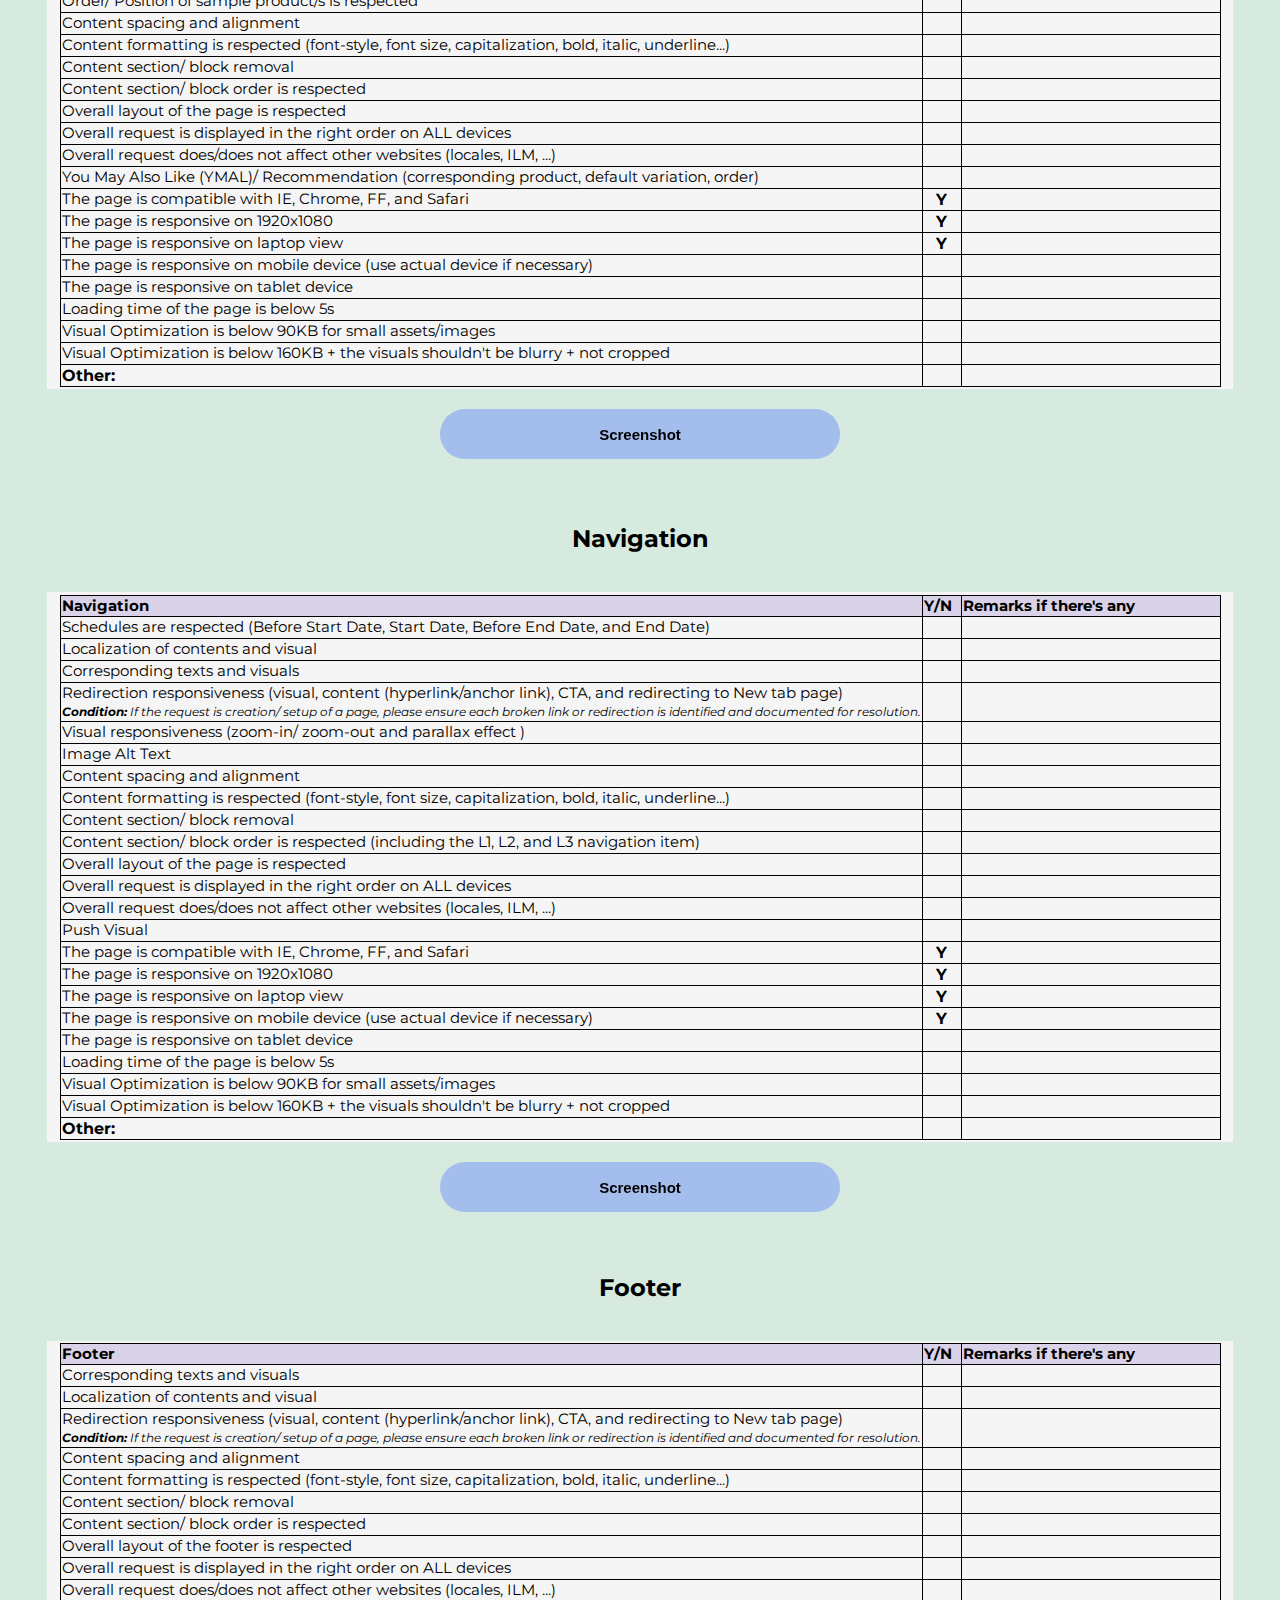
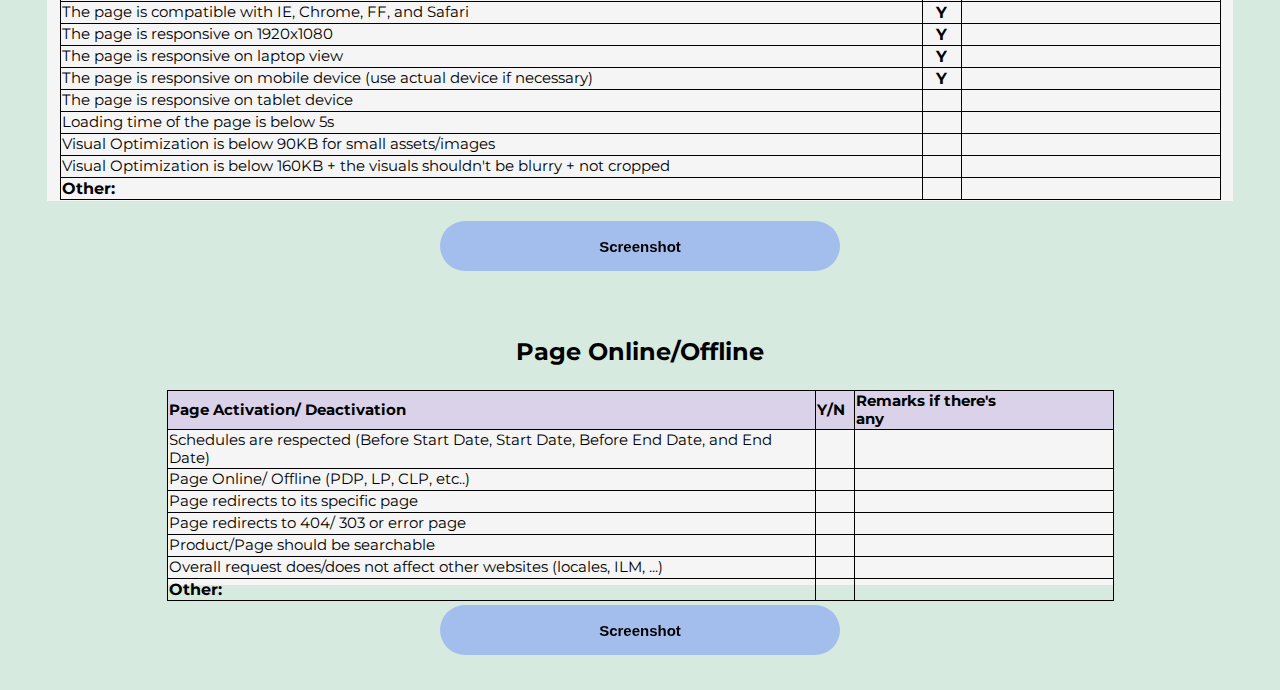
==== commit 495b1d94: "sfcc checklist v6 update" ====
--- a/index.html
+++ b/index.html
@@ -12,156 +12,156 @@
 
   <div class="text-box">
     <div class="top-area">
-      <h2 style="text-align: center;">General Checklist</h2>
+      <!-- <h2 style="text-align: center;">General Checklist</h2> -->
     </div>
     <div class="inner">
     <!-- General Checklist Table -->
-      <iframe src="./general.html" width="1300px" height="750px"  frameborder="0" scrolling=no></iframe>
+      <iframe src="./general.html" width="1300px" height="900px"  frameborder="0" scrolling=no></iframe>
     <!-- End table -->
     </div>
   </div>
  
-  &nbsp;<a style="text-align: center;">**********************************************************************************************************************</a>
+  <!-- &nbsp;<a style="text-align: center;">**********************************************************************************************************************</a> -->
 <!---------------------------------------------------------------DIV FOR Homepage--------------------------------------------------------------->
 
   <div class="text-box">
     <div class="top-area">
-      <h2 style="text-align: center;">Homepage</h2>
+      <!-- <h2 style="text-align: center;">Homepage</h2> -->
     </div>
     <div class="inner">
     <!-- Homepage -->
-      <iframe src="./homepage.html" width="1300px" height="750px"  frameborder="0" scrolling=no></iframe>
+      <iframe src="./homepage.html" width="1300px" height="900px"  frameborder="0" scrolling=no></iframe>
     <!-- End table -->
     </div>
   </div>
 
-  &nbsp;<a style="text-align: center;">**********************************************************************************************************************</a>
+  <!-- &nbsp;<a style="text-align: center;">**********************************************************************************************************************</a> -->
 <!---------------------------------------------------------------DIV FOR Landing Page--------------------------------------------------------------->
 
   <div class="text-box">
     <div class="top-area">
-      <h2 style="text-align: center;">Landing Page</h2>
+      <!-- <h2 style="text-align: center;">Landing Page</h2> -->
     </div>
     <div class="inner">
     <!-- Landing Page -->
-      <iframe src="./landingpage.html" width="1300px" height="750px"  frameborder="0" scrolling=no></iframe>
+      <iframe src="./landingpage.html" width="1300px" height="900px"  frameborder="0" scrolling=no></iframe>
     <!-- End table -->
     </div>
   </div>
 
-  &nbsp;<a style="text-align: center;">**********************************************************************************************************************</a>
+  <!-- &nbsp;<a style="text-align: center;">**********************************************************************************************************************</a> -->
 <!---------------------------------------------------------------DIV FOR Product Page--------------------------------------------------------------->
 
   <div class="text-box">
     <div class="top-area">
-      <h2 style="text-align: center;">Product Page</h2>
+      <!-- <h2 style="text-align: center;">Product Page</h2> -->
     </div>
     <div class="inner">
     <!-- Product Page -->
-      <iframe src="./productpage.html" width="1300px" height="1100px"  frameborder="0" scrolling=no></iframe>
+      <iframe src="./productpage.html" width="1300px" height="1300px"  frameborder="0" scrolling=no></iframe>
     <!-- End table -->
     </div>
   </div>
 
-  &nbsp;<a style="text-align: center;">**********************************************************************************************************************</a>
+  <!-- &nbsp;<a style="text-align: center;">**********************************************************************************************************************</a> -->
 <!---------------------------------------------------------------DIV FOR CLP --------------------------------------------------------------->
 
 <div class="text-box">
   <div class="top-area">
-    <h2 style="text-align: center;">Category Page</h2>
+    <!-- <h2 style="text-align: center;">Category Page</h2> -->
   </div>
   <div class="inner">
   <!-- CLP -->
-    <iframe src="./categorypage.html" width="1300px" height="900px"  frameborder="0" scrolling=no></iframe>
+    <iframe src="./categorypage.html" width="1250px" height="1050px"  frameborder="0" scrolling=no></iframe>
   <!-- End table -->
   </div>
 </div>
 
-&nbsp;<a style="text-align: center;">**********************************************************************************************************************</a>
+<!-- &nbsp;<a style="text-align: center;">**********************************************************************************************************************</a> -->
 <!---------------------------------------------------------------DIV FOR PROMOTION--------------------------------------------------------------->
 
 <div class="text-box">
   <div class="top-area">
-    <h2 style="text-align: center;">Promotion Creation</h2>
+    <!-- <h2 style="text-align: center;">Promotion Creation</h2> -->
   </div>
   <div class="inner">
   <!-- PROMOTION -->
-    <iframe src="./promotion.html" width="1300px" height="400px"  frameborder="0" scrolling=no></iframe>
+    <iframe src="./promotion.html" width="1300px" height="500px"  frameborder="0" scrolling=no></iframe>
   <!-- End table -->
   </div>
 </div>
 
-&nbsp;<a style="text-align: center;">**********************************************************************************************************************</a>
+<!-- &nbsp;<a style="text-align: center;">**********************************************************************************************************************</a> -->
 <!---------------------------------------------------------------DIV FOR GWP PROMOTION--------------------------------------------------------------->
 
 <div class="text-box">
   <div class="top-area">
-    <h2 style="text-align: center;">GWP Promotion</h2>
+    <!-- <h2 style="text-align: center;">GWP Promotion</h2> -->
   </div>
   <div class="inner">
   <!-- GWP PROMOTION -->
-    <iframe src="./gwppromotion.html" width="1300px" height="420px"  frameborder="0" scrolling=no></iframe>
+    <iframe src="./gwppromotion.html" width="1300px" height="520px"  frameborder="0" scrolling=no></iframe>
   <!-- End table -->
   </div>
 </div>
 
-&nbsp;<a style="text-align: center;">**********************************************************************************************************************</a>
+<!-- &nbsp;<a style="text-align: center;">**********************************************************************************************************************</a> -->
 <!---------------------------------------------------------------DIV FOR CART PAGE--------------------------------------------------------------->
 
 <div class="text-box">
   <div class="top-area">
-    <h2 style="text-align: center;">Cart Page</h2>
+    <!-- <h2 style="text-align: center;">Cart Page</h2> -->
   </div>
   <div class="inner">
   <!-- CART PAGE -->
-    <iframe src="./cartpage.html" width="1300px" height="640px"  frameborder="0" scrolling=no></iframe>
+    <iframe src="./cartpage.html" width="1300px" height="760px"  frameborder="0" scrolling=no></iframe>
   <!-- End table -->
   </div>
 </div>
 
-&nbsp;<a style="text-align: center;">**********************************************************************************************************************</a>
+<!-- &nbsp;<a style="text-align: center;">**********************************************************************************************************************</a> -->
 <!---------------------------------------------------------------DIV FOR NAVIGATION--------------------------------------------------------------->
 
 <div class="text-box">
   <div class="top-area">
-    <h2 style="text-align: center;">Navigation</h2>
+    <!-- <h2 style="text-align: center;">Navigation</h2> -->
   </div>
   <div class="inner">
   <!-- NAVIGATION -->
-    <iframe src="./navigation.html" width="1300px" height="600px"  frameborder="0" scrolling=no></iframe>
+    <iframe src="./navigation.html" width="1300px" height="760px"  frameborder="0" scrolling=no></iframe>
   <!-- End table -->
   </div>
 </div>
 
-&nbsp;<a style="text-align: center;">**********************************************************************************************************************</a>
+<!-- &nbsp;<a style="text-align: center;">**********************************************************************************************************************</a> -->
 <!---------------------------------------------------------------DIV FOR FOOTER--------------------------------------------------------------->
 
 <div class="text-box">
   <div class="top-area">
-    <h2 style="text-align: center;">Footer</h2>
+    <!-- <h2 style="text-align: center;">Footer</h2> -->
   </div>
   <div class="inner">
   <!-- FOOTER -->
-    <iframe src="./footer.html" width="1300px" height="540px"  frameborder="0" scrolling=no></iframe>
+    <iframe src="./footer.html" width="1300px" height="640px"  frameborder="0" scrolling=no></iframe>
   <!-- End table -->
   </div>
 </div>
 
-&nbsp;<a style="text-align: center;">**********************************************************************************************************************</a>
+<!-- &nbsp;<a style="text-align: center;">**********************************************************************************************************************</a> -->
 <!---------------------------------------------------------------DIV FOR PRODUCT OFFLINE--------------------------------------------------------------->
 
 <div class="text-box">
   <div class="top-area">
-    <h2 style="text-align: center;">Product Offline</h2>
+    <!-- <h2 style="text-align: center;">Page Online/Offline</h2> -->
   </div>
   <div class="inner">
   <!-- PRODUCT OFFLINE -->
-    <iframe src="./productoffline.html" width="1300px" height="270px"  frameborder="0" scrolling=no></iframe>
+    <iframe src="./productoffline.html" width="1300px" height="400px"  frameborder="0" scrolling=no></iframe>
   <!-- End table -->
   </div>
 </div>
 
-&nbsp;<a style="text-align: center;">**********************************************************************************************************************</a>
+<!-- &nbsp;<a style="text-align: center;">**********************************************************************************************************************</a> -->
 <!--------------------------------------------------------------- END --------------------------------------------------------------->
 
 
@@ -170,4 +170,4 @@
 <script src="./html2canvas.js"></script>
 <script src="./index.js"></script>
 
-</html>+</html>
--- a/style.css
+++ b/style.css
@@ -13,11 +13,20 @@
 }
 
 table, th, td {
-	border: 2px solid black;
+	border: 1px solid black;
 	border-collapse: collapse;
 	font-family: "Montserrat", sans-serif;
+	
 }
-
+table {
+	font-family: arial, sans-serif;
+	border-collapse: collapse;
+	width: 100%;
+  }
+td, th {
+	text-align: left;
+}
+  
 .frames{
 	width: 950px;
 	height: 600px;
@@ -36,40 +45,40 @@
 
  /* TABLE DIVs*/ 
 .general_checklist_div {
-	width:1065px;
-	height: 645px;
+	width: 1170px;
+	height: 682px;
 	background-color: whitesmoke;
 	display: flex;
 	align-items: center;
 	justify-content: center;
 }
 .homepage_div {
-	width: 1082px;
-	height: 668px;
+	width: 1186px;
+	height: 720px;
 	background-color: whitesmoke;
 	display: flex;
 	align-items: center;
 	justify-content: center;
 }
 .landingpage_checklist_div { 
-	width: 1082px;
-	height: 626px;
+	width: 1185px;
+	height: 680px;
 	background-color: whitesmoke;
 	display: flex;
 	align-items: center;
 	justify-content: center;
 }
 .productpage_checklist_div { 
-	width: 1078px;
-	height:983px;
+	width: 1182px;
+	height: 1055px;
 	background-color: whitesmoke;
 	display: flex;
 	align-items: center;
 	justify-content: center;
 }
 .categorypage_checklist_div { 
-	width: 1083px;
-	height: 793px;
+	width: 1186px;
+	height: 830px;
 	background-color: whitesmoke;
 	display: flex;
 	align-items: center;
@@ -77,7 +86,7 @@
 }
 .promotion_checklist_div { 
 	width: 950px;
-	height: 293px;
+	height: 313px;
 	background-color: whitesmoke;
 	display: flex;
 	align-items: center;
@@ -85,39 +94,39 @@
 }
 .gwppromotion_checklist_div { 
 	width: 958px;
-	height: 315px;
+	height: 338px;
 	background-color: whitesmoke;
 	display: flex;
 	align-items: center;
 	justify-content: center;
 }
 .cartpage_checklist_div { 
-	width: 1085px;
-	height: 535px;
+	width: 1186px;
+	height: 572px;
 	background-color: whitesmoke;
 	display: flex;
 	align-items: center;
 	justify-content: center;
 }
 .navigation_checklist_div { 
-	width: 1085px;
-	height: 515px;
+	width: 1186px;
+	height: 550px;
 	background-color: whitesmoke;
 	display: flex;
 	align-items: center;
 	justify-content: center;
 }
 .footer_checklist_div { 
-	width: 1085px;
-	height: 425px;
+	width: 1186px;
+	height: 460px;
 	background-color: whitesmoke;
 	display: flex;
 	align-items: center;
 	justify-content: center;
 }
 .productoffline_checklist_div { 
-	width: 950px;
-	height: 163px;
+	width: 947px;
+	height: 180px;
 	background-color: whitesmoke;
 	display: flex;
 	align-items: center;
@@ -160,17 +169,6 @@
   padding-top: 1.4rem;
 }
 
-table {
-  font-family: arial, sans-serif;
-  border-collapse: collapse;
-  width: 100%;
-}
-
-td, th {
-  border: 1px solid black;
-  text-align: left;
-
-}
 
 
 
